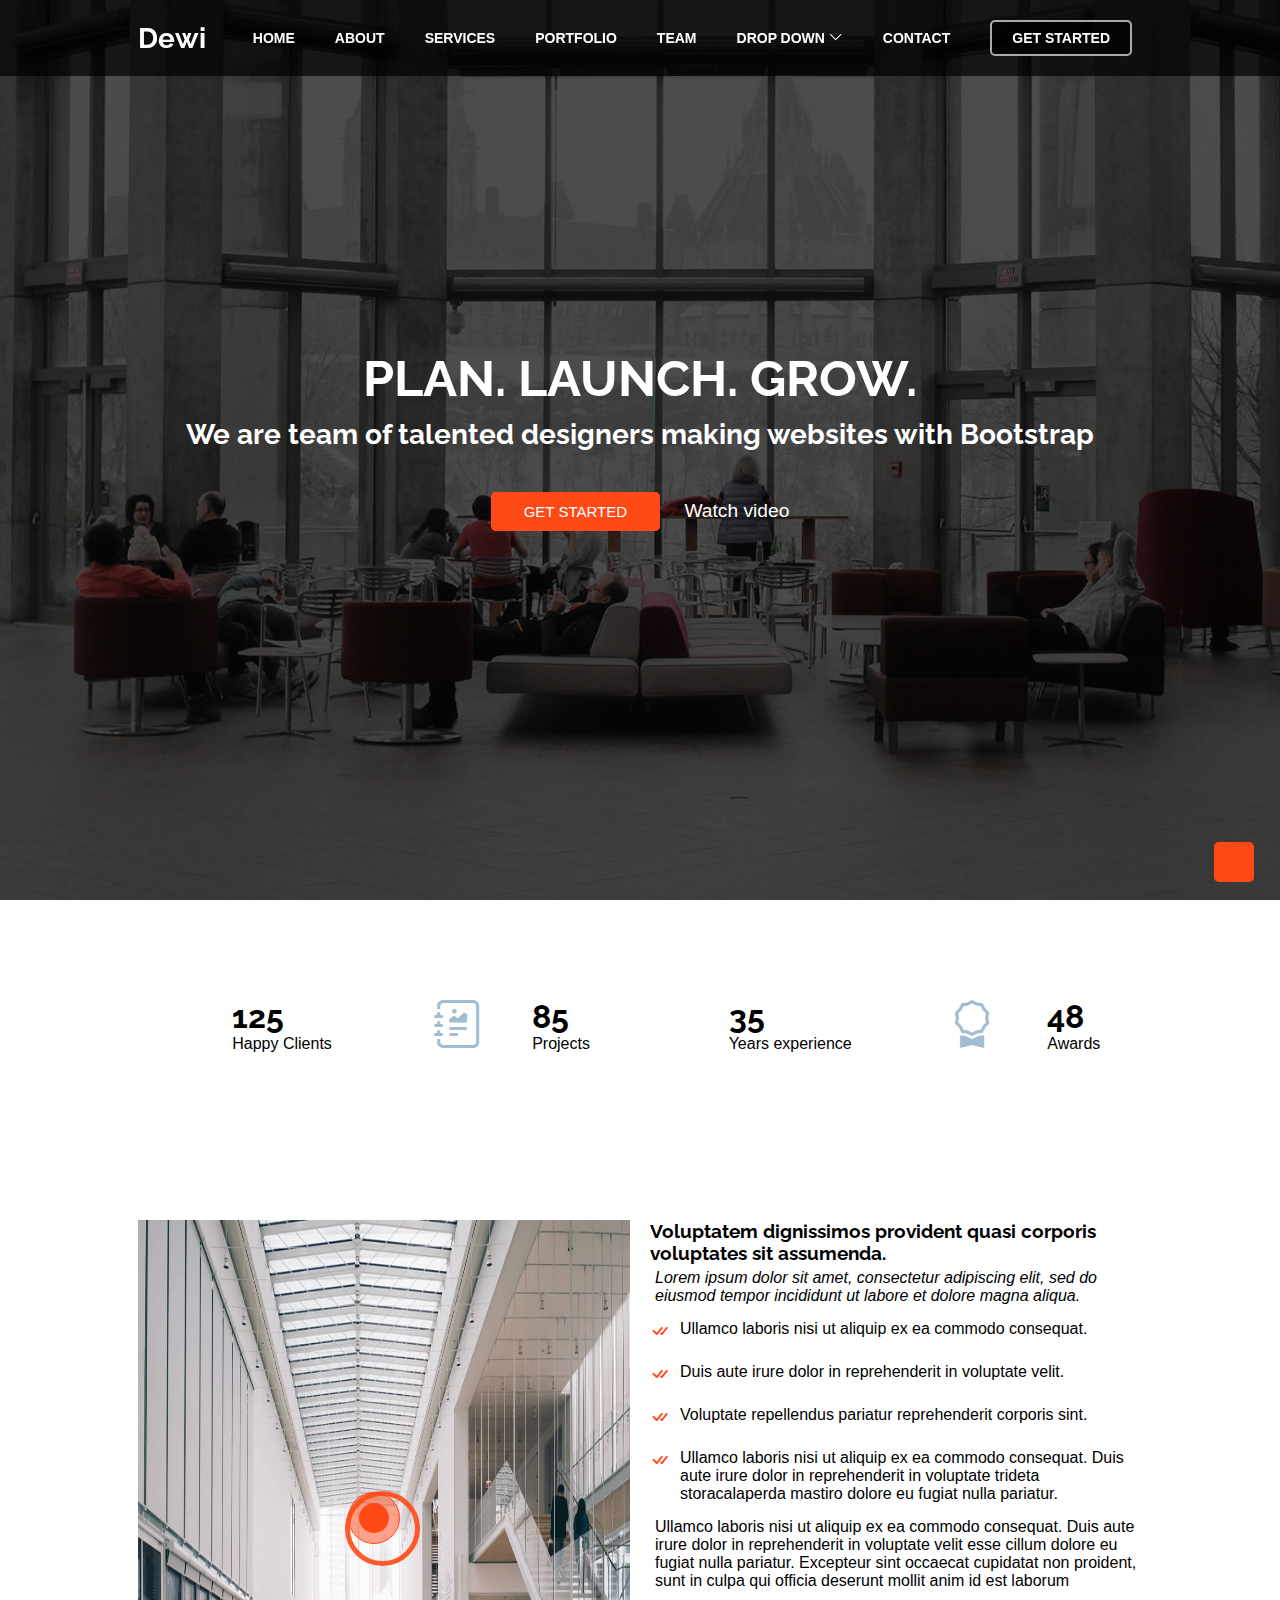
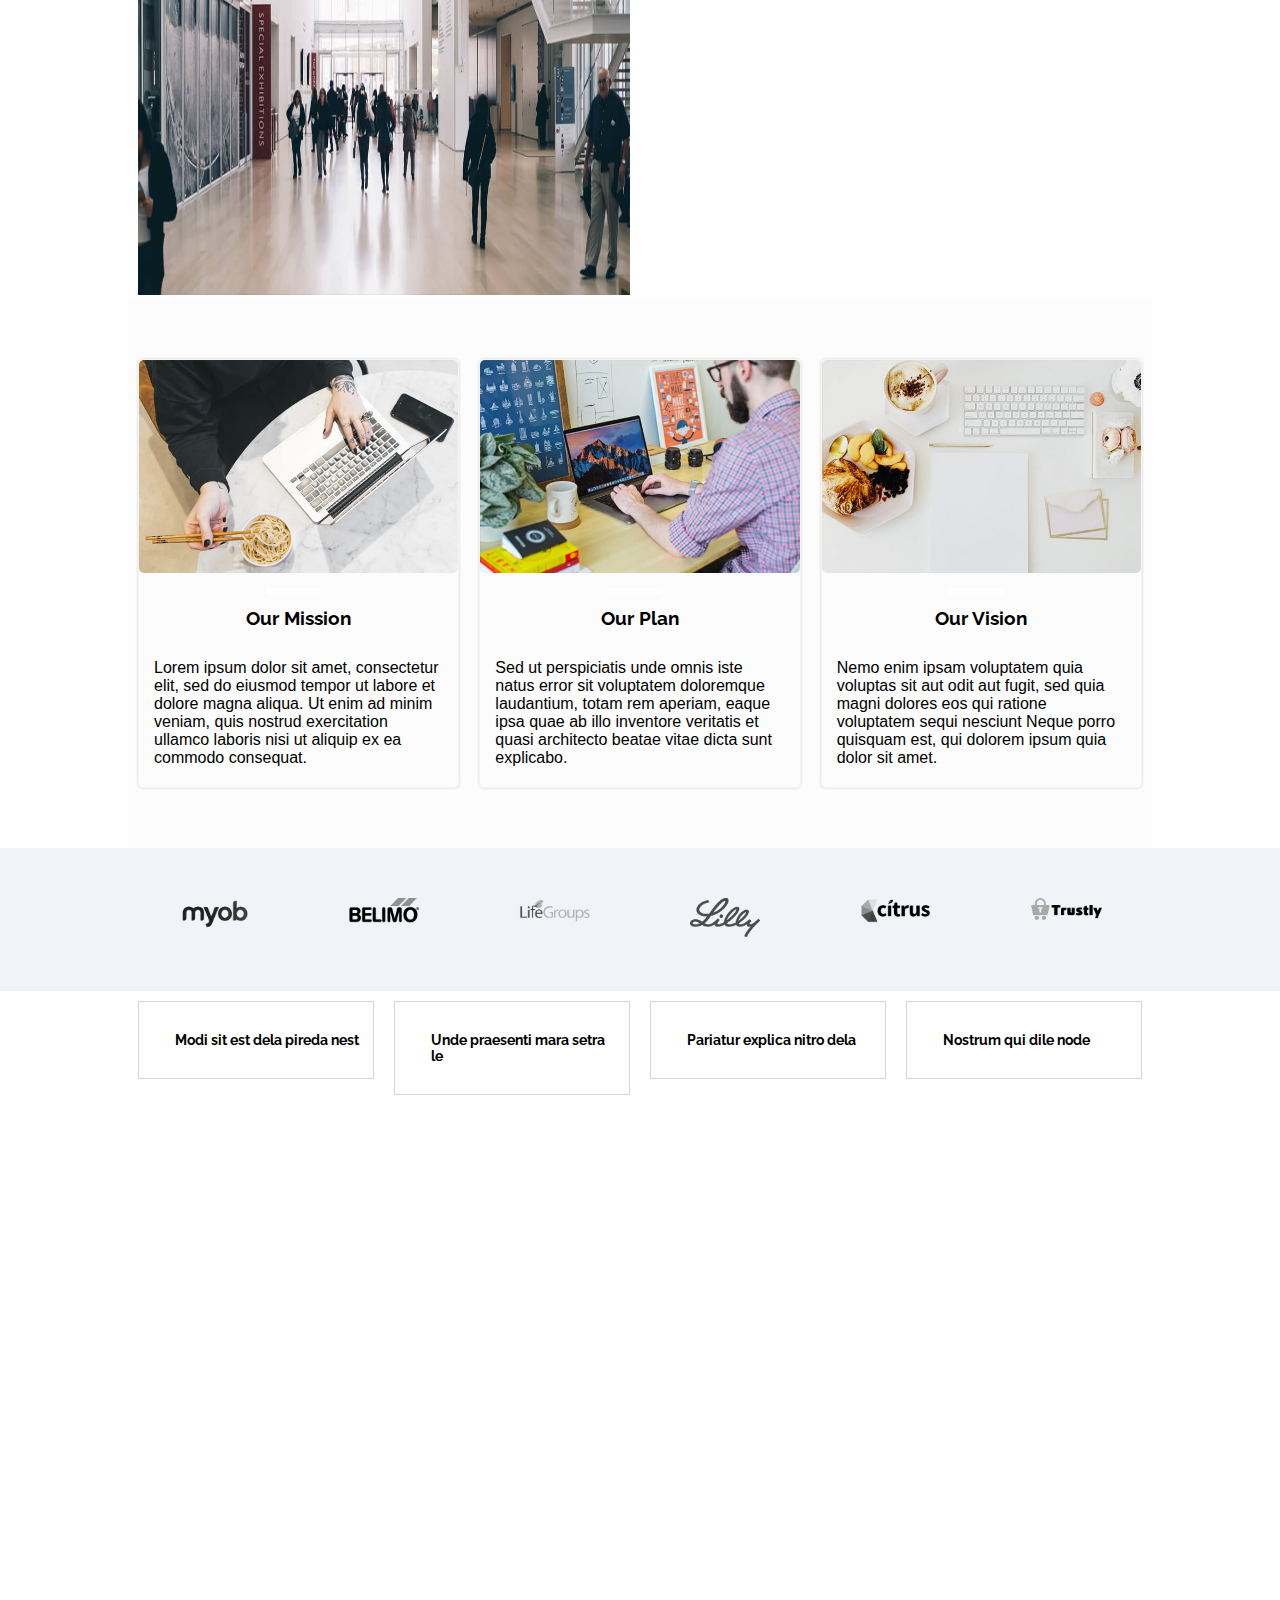
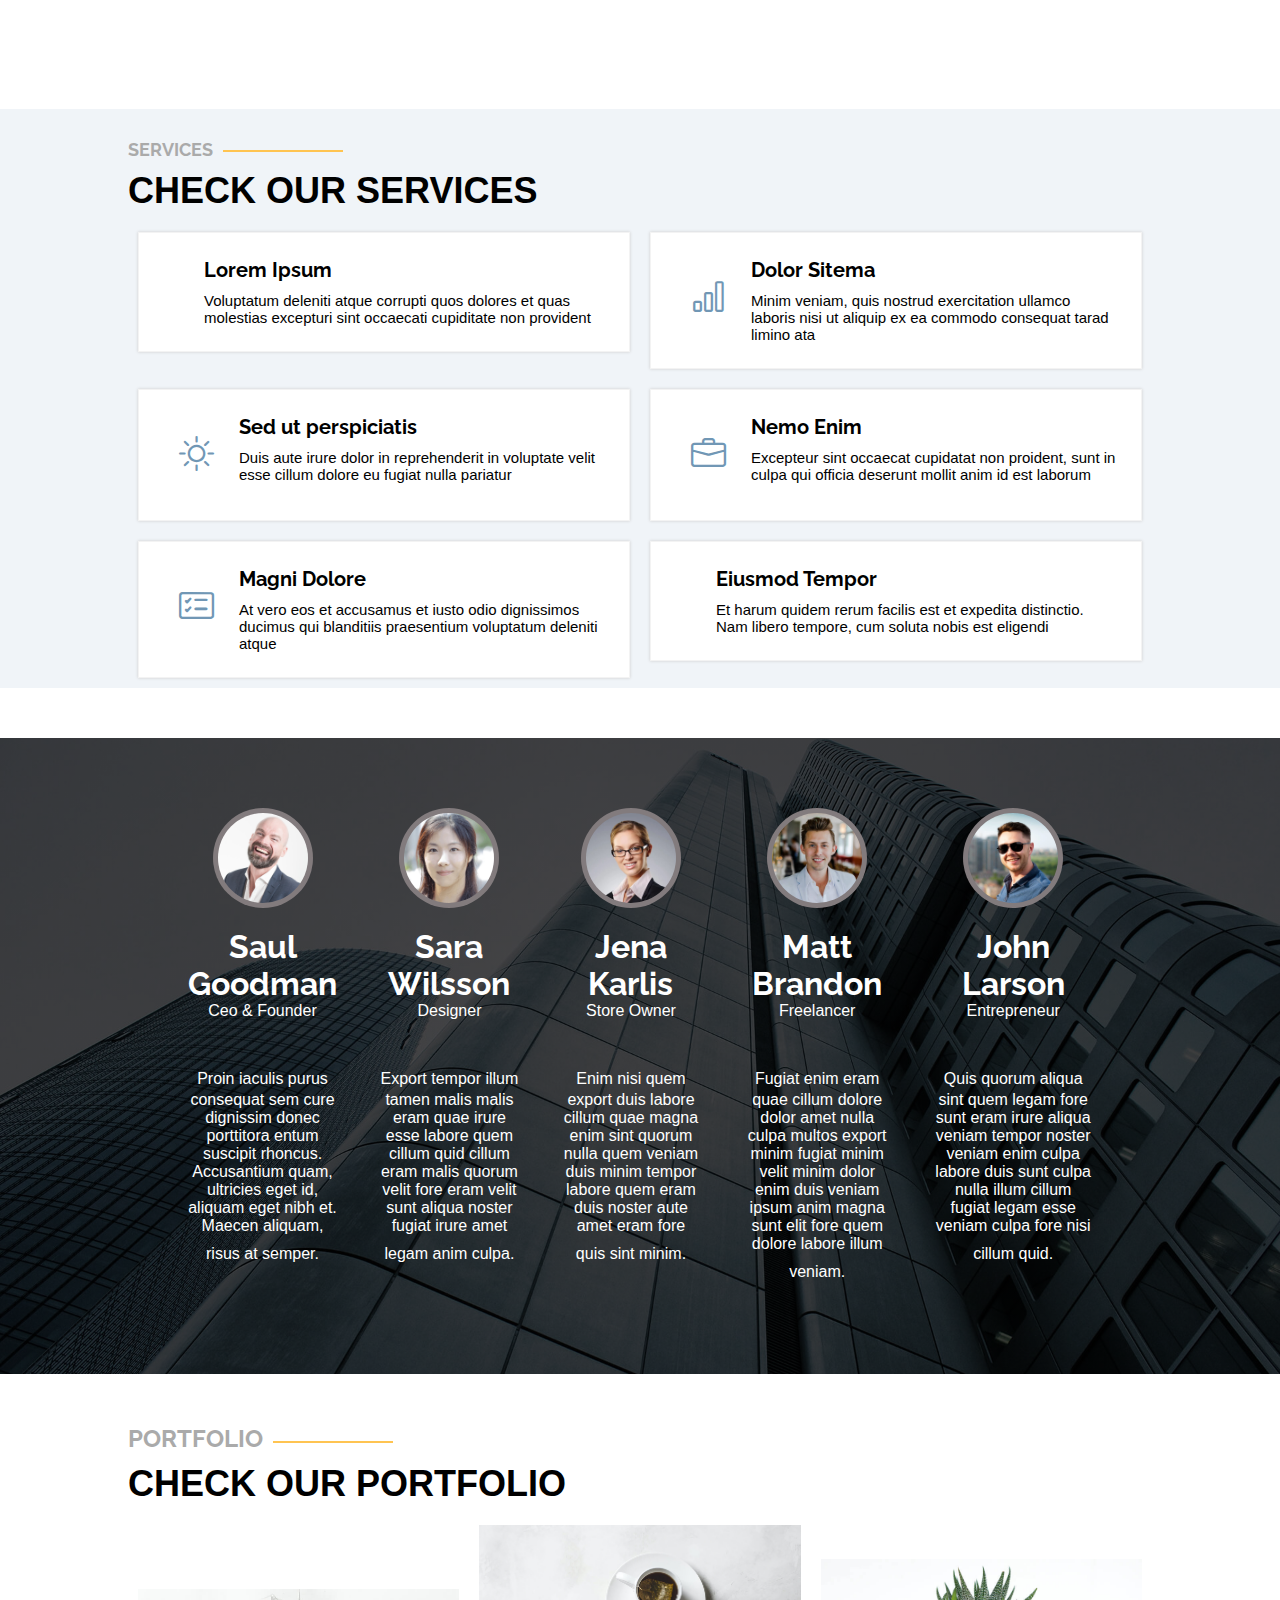
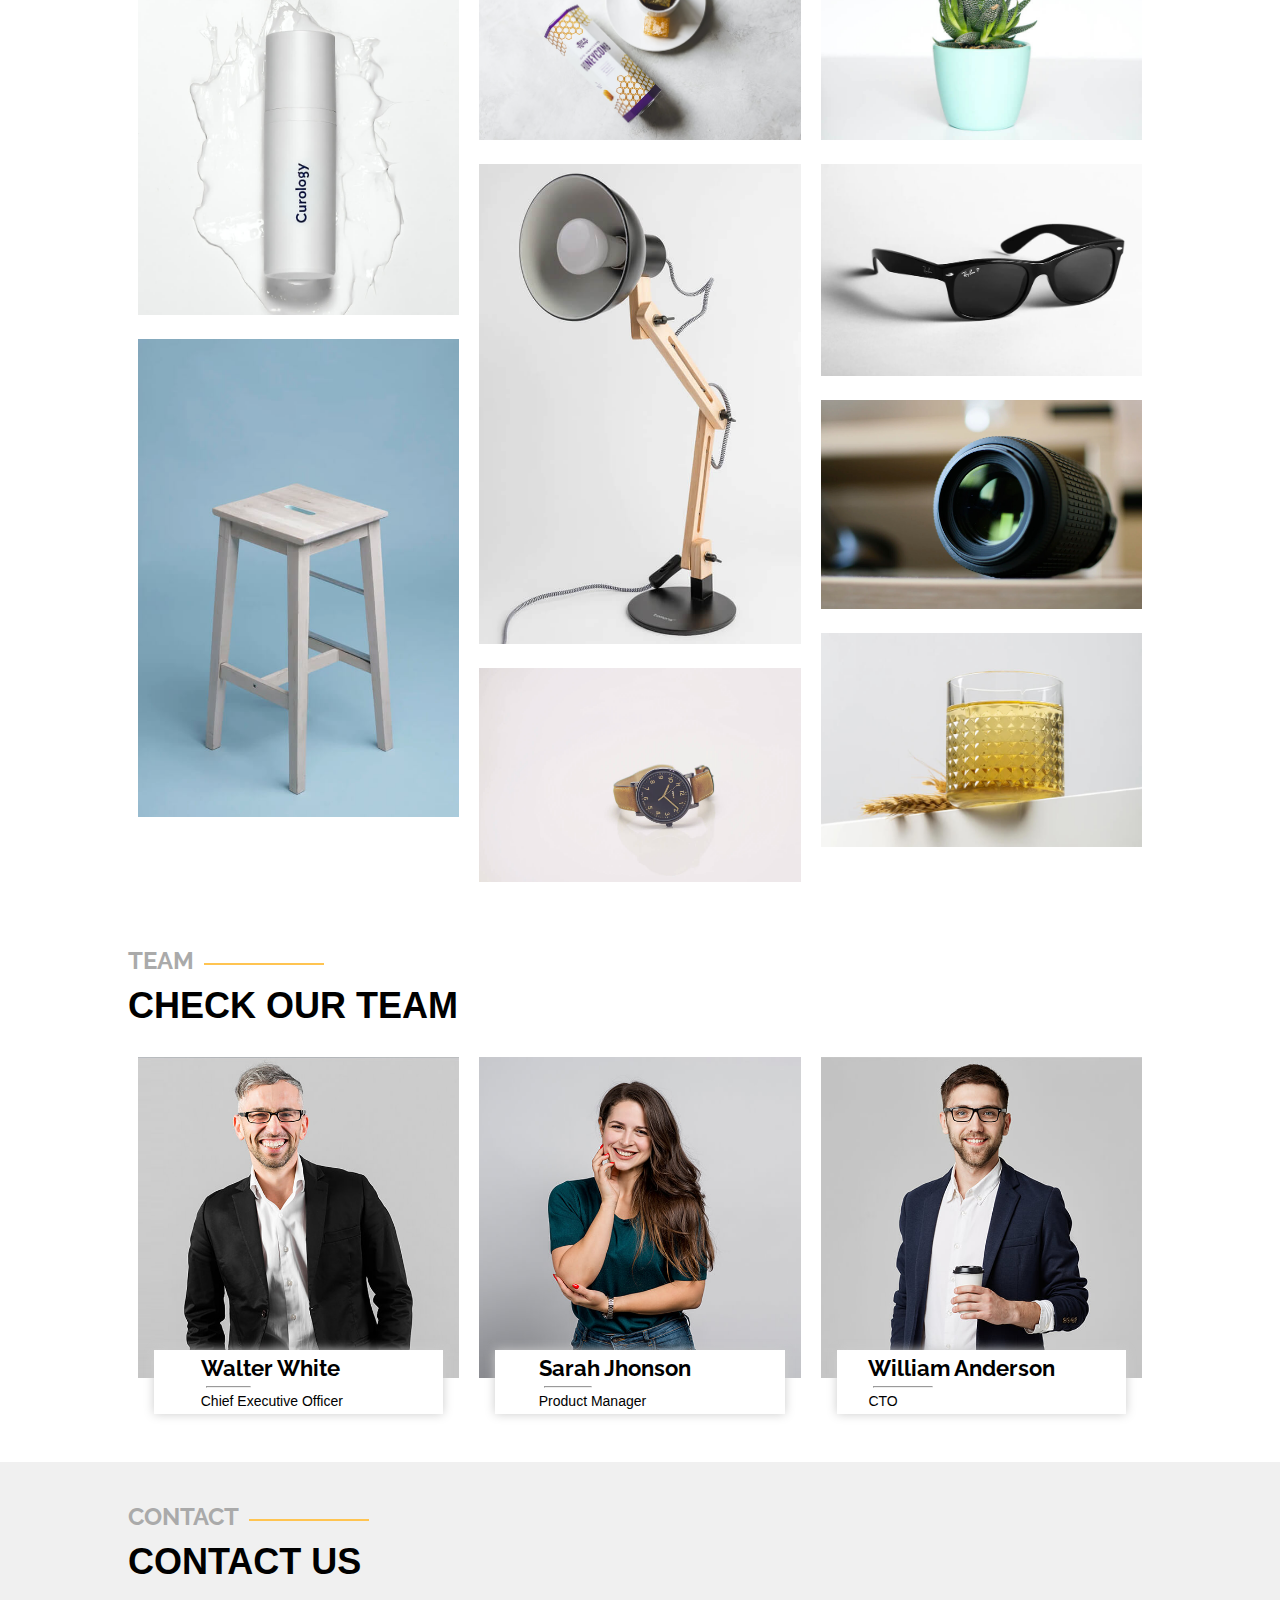
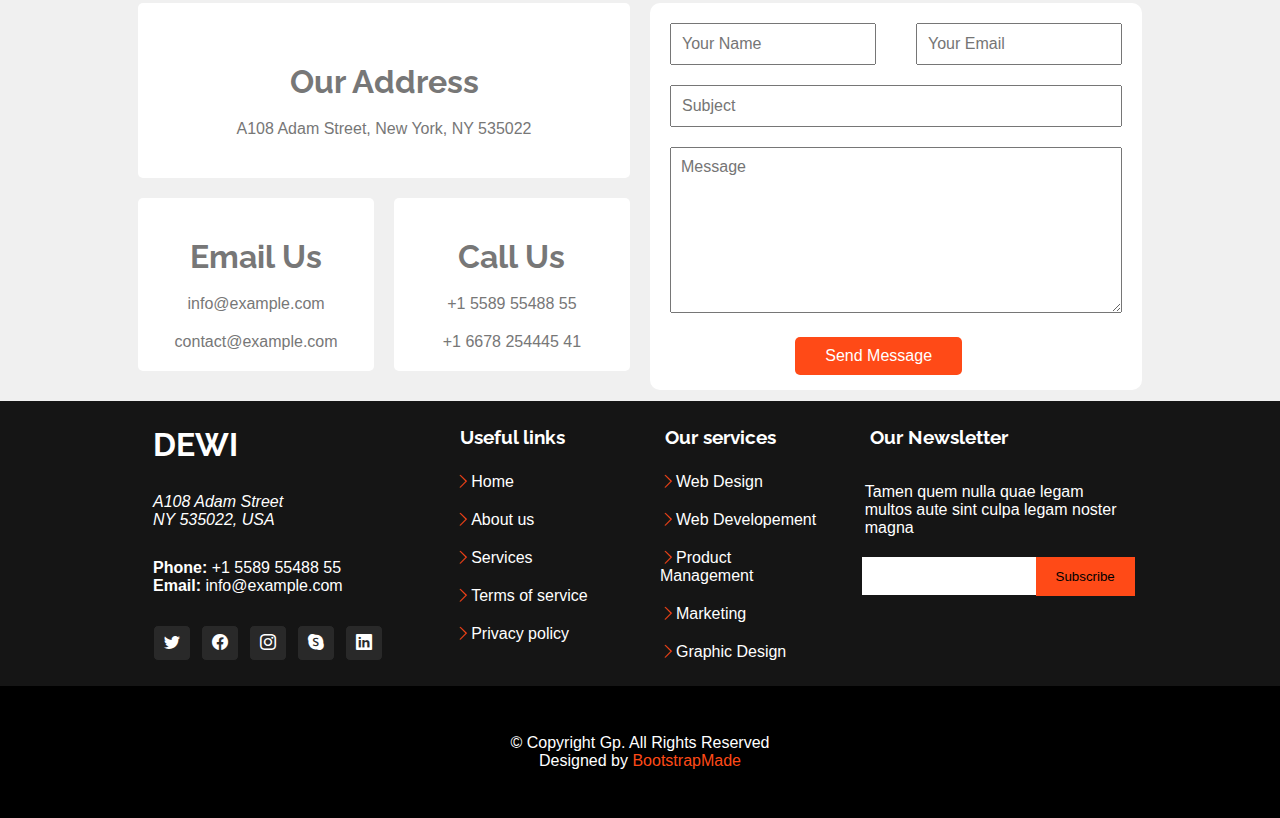
==== index.html @ 4d88fb81 "Add Dewi site" ====
<!DOCTYPE html>
<html>
<head>
	<meta charset=""UTF-8>
	<meta name="viewport" content="width=device-width, initial-scale=1.0">
	<title>Dewi</title>
	<link rel="stylesheet" href="https://cdnjs.cloudflare.com/ajax/libs/font-awesome/6.5.1/css/all.min.css" integrity="sha512-DTOQO9RWCH3ppGqcWaEA1BIZOC6xxalwEsw9c2QQeAIftl+Vegovlnee1c9QX4TctnWMn13TZye+giMm8e2LwA==" crossorigin="anonymous" referrerpolicy="no-referrer" />
	<link rel="stylesheet" href="https://cdn.jsdelivr.net/npm/bootstrap-icons@1.11.3/font/bootstrap-icons.min.css">
	<link href="https://fonts.googleapis.com/css2?family=Raleway:wght@700&display=swap" rel="stylesheet">
	<link rel="stylesheet" href="https://cdnjs.cloudflare.com/ajax/libs/OwlCarousel2/2.3.4/assets/owl.carousel.min.css" integrity="sha512-tS3S5qG0BlhnQROyJXvNjeEM4UpMXHrQfTGmbQ1gKmelCxlSEBUaxhRBj/EFTzpbP4RVSrpEikbmdJobCvhE3g==" crossorigin="anonymous" referrerpolicy="no-referrer" />
	<link rel="stylesheet" href="https://cdnjs.cloudflare.com/ajax/libs/OwlCarousel2/2.3.4/assets/owl.theme.default.min.css" integrity="sha512-sMXtMNL1zRzolHYKEujM2AqCLUR9F2C4/05cdbxjjLSRvMQIciEPCQZo++nk7go3BtSuK9kfa/s+a4f4i5pLkw==" crossorigin="anonymous" referrerpolicy="no-referrer" />
	<link rel="stylesheet" href="css/style.css">
	<link rel="stylesheet" href="css/mobile.css">
	<link rel="stylesheet" href="css/ipad.css">
	<link rel="stylesheet" href="css/laptop.css">
	<link rel="stylesheet" href="css/desktop.css">
</head>
<body>
<!--Back to top button-->
	<div class="back-to-top">
		<a href="#banner-sec"><i class="fa-solid fa-arrow-up"></i></a>
	</div>
<!-- Header section-->
	<header>
		<div class="container">
			<div class="head-row">
				<div class="head-col1">
					<div class="head-logo">
						<a href="#">Dewi</a>
					</div>
				</div>
				<div class="col2">
					<div class="nav-bar">
						<ul class="nav-bar-list">
							<li class="nav-links"><a class="nav-bar-links" href="#banner-sec">HOME</a></li>
							<li class="nav-links"><a class="nav-bar-links" href="#about-section">ABOUT</a></li>
							<li class="nav-links"><a class="nav-bar-links" href="#service-sec">SERVICES</a></li>
							<li class="nav-links"><a class="nav-bar-links" href="#portfolio">PORTFOLIO</a></li>
							<li class="nav-links"><a class="nav-bar-links" href="#team-sec">TEAM</a></li>
							<li class="nav-links dropdown"><a class="nav-bar-links" href="#">DROP DOWN <i class="bi bi-chevron-down"></i></a>
								<div class="dropdown-menu">
									<ul>
										<li><a href="#">Drop Down 1</a></li>
										<li class="deepdropdown"><a href="#">DeepDrop Down <i class="bi bi-chevron-right"></i></a>
											<div class="deepdropdown-menu">
												<ul>
													<li><a href="#">DeepDrop Down 1</a></li>
													<li><a href="#">DeepDrop Down 2</a></li>
													<li><a href="#">DeepDrop Down 3</a></li>
													<li><a href="#">DeepDrop Down 4</a></li>
													<li><a href="#">DeepDrop Down 5</a></li>
												</ul>
											</div>	
										</li>
										<li><a href="#">Drop Down 2</a></li>
										<li><a href="#">Drop Down 3</a></li>
										<li><a href="#">Drop Down 4</a></li>
									</ul>
								</div>
							</li>
							<li class="nav-links"><a class="nav-bar-links" href="#contact-sec">CONTACT</a></li>
							<li class="nav-links"><a class="nav-start-btn" href="#about-section" >GET STARTED</a></li>
						</ul>
					</div>
				</div>
				<div class="nav-bar-btn">
					<a href="#"><i class="bi bi-list mobile-nav-toggle" ></i></a>
				</div>
				<div class="mobile-navbar">
					<ul class="mobile-nav-bar-list">
						<li ><a class="mobile-nav-bar-links" href="#banner-sec">HOME</a></li>
						<li ><a class="mobile-nav-bar-links" href="#about-section">ABOUT</a></li>
						<li ><a class="mobile-nav-bar-links" href="#service-sec">SERVICES</a></li>
						<li ><a class="mobile-nav-bar-links" href="#portfolio">PORTFOLIO</a></li>
						<li ><a class="mobile-nav-bar-links" href="#team-sec">TEAM</a></li>
						<li class="mobile-dropdown"><a class="mobile-nav-bar-links" href="#">DROP DOWN <i class="bi bi-chevron-down"></i></a>
							<div class="mobile-dropdown-menu">
								<ul>
									<li><a href="#">Drop Down 1</a></li>
									<li class="mobile-deepdropdown"><a href="#">DeepDrop Down <i class="bi bi-chevron-down"></i></a>
										<div class="mobile-deepdropdown-menu">
											<ul>
												<li><a href="#">DeepDrop Down 1</a></li>
												<li><a href="#">DeepDrop Down 2</a></li>
												<li><a href="#">DeepDrop Down 3</a></li>
												<li><a href="#">DeepDrop Down 4</a></li>
												<li><a href="#">DeepDrop Down 5</a></li>
											</ul>
										</div>	
									</li>
									<li><a href="#">Drop Down 2</a></li>
									<li><a href="#">Drop Down 3</a></li>
									<li><a href="#">Drop Down 4</a></li>
								</ul>
							</div>
						</li>
						<li ><a class="mobile-nav-bar-links" href="#contact-sec">CONTACT</a></li>
						<li ><a class="mobile-nav-btn" href="#about-section">GET STARTED</a></li>
					</ul>
				</div>
			</div>
		</div>
	</header>
<!--Banner section-->
<section id="banner-sec">
	<div id="bg-img">
		<div class="gradient">
			<div class="banner-container">
				<div class="banner-cnt">
					<div class="banner-txt">
						<h1>PLAN. LAUNCH. GROW.</h1>
						<h2> We are team of talented designers making websites with Bootstrap</h2>
					</div>
					<div class="banner-btn">
					<a href="#about-section" id="btn-1">GET STARTED</a>
					<a href="#" id="btn-2"><i class="fa-regular fa-circle-play"></i><span>Watch video</span></a>
					</div>
				</div>
			</div>
		</div>	
	</div>	
</section>	

<!--About section-->
	<section id="about-section">
		<div class="container">
			<div class="abt-sec">
				<div class="abt-row1">
					<div class="awards">
						<div> <i class="fa-regular fa-face-smile"></i></div>
						 <div><h1>125</h1>
						 <p>Happy Clients</p></div>
					</div>
					<div class="awards">
						<div><i class="bi bi-journal-richtext"></i></div>
						<div><h1>85</h1>
						 <p>Projects</p></div>
					</div>
					<div class="awards">
						<div><i class="fa-regular fa-clock"></i></div>
						<div><h1>35</h1>
						 <p>Years experience</p></div>
					</div>
					<div class="awards">
						<div><i class="bi bi-award"></i></div>
						<div><h1>48</h1>
						 <p>Awards</p></div>
					</div>
				</div>
				<div class="abt-row2">
					<div class="abt-vid">
						<img src="images/about.jpg" alt="about">
						<div class="abt-vid-btn">
							<div class="abt-vid-anim">
								<a href="#"><i class="fa-solid fa-play"></i></a>
							</div>	
						</div>
					</div>
					<div class="abt-cnt">
						<h3>Voluptatem dignissimos provident quasi corporis voluptates sit assumenda.</h3>
						<p><i>Lorem ipsum dolor sit amet, consectetur adipiscing elit, sed do eiusmod tempor incididunt ut labore et dolore magna aliqua.</i></p>
						<ul>
							<li><i class="bi bi-check-all"></i>Ullamco laboris nisi ut aliquip ex ea commodo consequat.</li>
							<li><i class="bi bi-check-all"></i>Duis aute irure dolor in reprehenderit in voluptate velit.  </li>
							<li><i class="bi bi-check-all"></i>Voluptate repellendus pariatur reprehenderit corporis sint.  </li>
							<li><i class="bi bi-check-all"></i>Ullamco laboris nisi ut aliquip ex ea commodo consequat. Duis aute irure dolor in reprehenderit in voluptate trideta storacalaperda mastiro dolore eu fugiat nulla pariatur.  </li>
						</ul>
						<p>Ullamco laboris nisi ut aliquip ex ea commodo consequat. Duis aute irure dolor in reprehenderit in voluptate velit esse cillum dolore eu fugiat nulla pariatur. Excepteur sint occaecat cupidatat non proident, sunt in culpa qui officia deserunt mollit anim id est laborum</p>
					</div>
				</div>
			</div>
		</div>	
	</section>
<!--About-card-section-->	
	<section id="abt-card-section">	
		<div class="container">
				<div class="about-box">
					<div class="abt-box">
						<div class="abt-box1">
							<div class="abt-card">
								<div class="box1-row1">
									<img src="images/about-boxes-1.jpg" alt="">
									<div class="box1-row2">
										<i class="fa-solid fa-brush"></i>
									</div>
								</div>
								
								<div class="box1-row3">
									<h3>Our Mission </h3>
									<p> Lorem ipsum dolor sit amet, consectetur elit, sed do eiusmod tempor ut labore et dolore magna aliqua. Ut enim ad minim veniam, quis nostrud exercitation ullamco laboris nisi ut aliquip ex ea commodo consequat.</p>
								</div>
							</div>	
						</div>
						<div class="abt-box2">
							<div class="abt-card">
								<div class="box2-row1">
									<img src="images/about-boxes-2.jpg" alt="">
									<div class="box2-row2">
										<i class="fa-solid fa-calendar-check"></i>
									</div>
								</div>
								<div class="box2-row3">
									<h3>Our Plan </h3>
									<p>Sed ut perspiciatis unde omnis iste natus error sit voluptatem doloremque laudantium, totam rem aperiam, eaque ipsa quae ab illo inventore veritatis et quasi architecto beatae vitae dicta sunt explicabo. </p>
								</div>
							</div>	
						</div>
						<div class="abt-box3">
							<div class="abt-card">
								<div class="box3-row1">
									<img src="images/about-boxes-3.jpg" alt="">
									<div class="box3-row2">
										<i class="fa-solid fa-tape"></i>
									</div>
								</div>
								
								<div class="box3-row3">
									<h3>Our Vision</h3>
									<p>Nemo enim ipsam voluptatem quia voluptas sit aut odit aut fugit, sed quia magni dolores eos qui ratione voluptatem sequi nesciunt Neque porro quisquam est, qui dolorem ipsum quia dolor sit amet. </p>
								</div>
							</div>	
						</div>
					</div>
				</div>
			</div>	
		</div>	
	</section>
<!--about client section-->
	<section id="client-sec">
		<div class="container">
			<div class="client-row">
				<div class="client-col">
					<div class="client-card">
						<img src="images/client-1.png" alt="">
					</div>
					<div class="client-card">
						<img src="images/client-2.png" alt="">
					</div>
					<div class="client-card">
						<img src="images/client-3.png" alt="">
					</div>
					<div class="client-card">
						<img src="images/client-4.png" alt="">
					</div>
					<div class="client-card">
						<img src="images/client-5.png" alt="">
					</div>
					<div class="client-card">
						<img src="images/client-6.png" alt="">
					</div>
				</div>
			</div>
		</div>
	</section>
	<!--About small card section-->
	<section id="small-card-sec">
		<div class="container">
			<div class="small-card-row">
				<div class="small-card-col">
					<div class="small-card">
						<a href="html/tab1.html" target="myframe" selected>
							<div>
								<i class="fa-solid fa-tower-broadcast"></i>
							</div>
							<div>
								<h4>Modi sit est dela pireda nest</h4>
							</div>
						</a>
					</div>
					<div class="small-card">
						<a href="html/tab2.html" target="myframe">
							<div>
								<i class="fa-solid fa-hands-holding-circle"></i>
							</div>
							<div>
								<h4>Unde praesenti mara setra le</h4>
							</div>
						</a>
					</div>
					<div class="small-card">
						<a href="html/tab3.html" target="myframe">
							<div>
								<i class="fa-regular fa-sun"></i>
							</div>
							<div>
								<h4>Pariatur explica nitro dela</h4>
							</div>
						</a>
					</div>
					<div class="small-card">
						<a href="html/tab4.html" target="myframe">
							<div>
								<i class="fa-solid fa-store"></i>
							</div>
							<div>
								<h4>Nostrum qui dile node</h4>
							</div>
						</a>
					</div>
				</div>
			</div>
			<div class="small-iframe">
				<iframe src="" width="100%" name="myframe" height="550" >
				</iframe>
			</div>
		</div>
	</section>
	<!--Services section-->
	<section id="service-sec">
		<div class="container">
			<div class="service-head">
				<h4>SERVICES</h4>
				<p>CHECK OUR SERVICES</p>
			</div>
			<div class="service-row">
				<div class="service-col">
					<div class="service-card">
						<div class="service-icon">
							<i class="fa-solid fa-laptop"></i>
						</div>
						<div class="service-cnt">
							<h3>Lorem Ipsum</h3>
							<p>Voluptatum deleniti atque corrupti quos dolores et quas molestias excepturi sint occaecati cupiditate non provident</p>
						</div>
					</div>
				</div>
				<div class="service-col">
					<div class="service-card">
						<div class="service-icon">
							<i class="bi bi-bar-chart"></i>
						</div>
						<div class="service-cnt">
							<h3>Dolor Sitema</h3>
							<p>Minim veniam, quis nostrud exercitation ullamco laboris nisi ut aliquip ex ea commodo consequat tarad limino ata</p>
						</div>
					</div>
				</div>	
			</div>	
			<div class="service-row">
				<div class="service-col">
					<div class="service-card">
						<div class="service-icon">
							<i class="bi bi-brightness-high"></i>
						</div>
						<div class="service-cnt">
							<h3>Sed ut perspiciatis</h3>
							<p>Duis aute irure dolor in reprehenderit in voluptate velit esse cillum dolore eu fugiat nulla pariatur</p>
						</div>
					</div>
				</div>
				<div class="service-col">
					<div class="service-card">
						<div class="service-icon">
							<i class="bi bi-briefcase"></i>
						</div>
						<div class="service-cnt">
							<h3>Nemo Enim</h3>
							<p>Excepteur sint occaecat cupidatat non proident, sunt in culpa qui officia deserunt mollit anim id est laborum</p>
						</div>
					</div>
				</div>	
			</div>
			<div class="service-row">
				<div class="service-col">
					<div class="service-card">
						<div class="service-icon">
							<i class="bi bi-card-checklist"></i>
						</div>
						<div class="service-cnt">
							<h3>Magni Dolore</h3>
							<p>At vero eos et accusamus et iusto odio dignissimos ducimus qui blanditiis praesentium voluptatum deleniti atque</p>
						</div>
					</div>
				</div>
				<div class="service-col">
					<div class="service-card">
						<div class="service-icon">
							<i class="fa-regular fa-clock"></i>
						</div>
						<div class="service-cnt">
							<h3>Eiusmod Tempor</h3>
							<p>Et harum quidem rerum facilis est et expedita distinctio. Nam libero tempore, cum soluta nobis est eligendi</p>
						</div>
					</div>
				</div>	
			</div>
			</div>
		</div>
	</section>
	<!-- carousel section -->
	<section id="carousel-sec">
		<div class="container">
			<div class="slider-row owl-carousel owl-theme">
				<div class="slider-col">
					<div class="slider-card">
						<div class="slider-img">
							<img src="images/testimonials-1.jpg" alt="slide-1">
						</div>
						<div class="slider-details">
							<h1>Saul Goodman</h1>
							<p>Ceo & Founder</p>
						</div>
						<div class="slider-cnt">
							<p><i class="fa-solid fa-quote-left"></i> Proin iaculis purus consequat sem cure dignissim donec porttitora entum suscipit rhoncus. Accusantium quam, ultricies eget id, aliquam eget nibh et. Maecen aliquam, risus at semper. <i class="fa-solid fa-quote-right"></i></p>
						</div>
					</div>
				</div>
				<div class="slider-col">
					<div class="slider-card">
						<div class="slider-img">
							<img src="images/testimonials-2.jpg" alt="slide-2">
						</div>
						<div class="slider-details">
							<h1>Sara Wilsson</h1>
							<p>Designer</p>
						</div>
						<div class="slider-cnt">
							<p><i class="fa-solid fa-quote-left"></i> Export tempor illum tamen malis malis eram quae irure esse labore quem cillum quid cillum eram malis quorum velit fore eram velit sunt aliqua noster fugiat irure amet legam anim culpa. <i class="fa-solid fa-quote-right"></i> </p>
						</div>
					</div>
				</div>
				<div class="slider-col">
					<div class="slider-card">
						<div class="slider-img">
							<img src="images/testimonials-3.jpg" alt="slide-3">
						</div>
						<div class="slider-details">
							<h1>Jena Karlis</h1>
							<p>Store Owner</p>
						</div>
						<div class="slider-cnt">
							<p><i class="fa-solid fa-quote-left"></i> Enim nisi quem export duis labore cillum quae magna enim sint quorum nulla quem veniam duis minim tempor labore quem eram duis noster aute amet eram fore quis sint minim. <i class="fa-solid fa-quote-right"></i> </p>
						</div>
					</div>
				</div>
				<div class="slider-col">
					<div class="slider-card">
						<div class="slider-img">
							<img src="images/testimonials-4.jpg" alt="slide-4">
						</div>
						<div class="slider-details">
							<h1>Matt Brandon</h1>
							<p>Freelancer</p>
						</div>
						<div class="slider-cnt">
							<p><i class="fa-solid fa-quote-left"></i> Fugiat enim eram quae cillum dolore dolor amet nulla culpa multos export minim fugiat minim velit minim dolor enim duis veniam ipsum anim magna sunt elit fore quem dolore labore illum veniam. <i class="fa-solid fa-quote-right"></i></p>
						</div>
					</div>
				</div>
				<div class="slider-col">
					<div class="slider-card">
						<div class="slider-img">
							<img src="images/testimonials-5.jpg" alt="slide-5">
						</div>
						<div class="slider-details">
							<h1>John Larson</h1>
							<p>Entrepreneur</p>
						</div>
						<div class="slider-cnt">
							<p><i class="fa-solid fa-quote-left"></i> Quis quorum aliqua sint quem legam fore sunt eram irure aliqua veniam tempor noster veniam enim culpa labore duis sunt culpa nulla illum cillum fugiat legam esse veniam culpa fore nisi cillum quid. <i class="fa-solid fa-quote-right"></i> </p>
						</div>
					</div>
				</div>
			</div>
		</div>
	</section>
	
	
	
	<!--Portfolio section-->
	<section id="portfolio">
		<div class="container">
			<div class="portfolio-head">
				<h4>PORTFOLIO</h4>
				<p>CHECK OUR PORTFOLIO</P>
			</div>
			<div class="port-row">
				<div class="port-col">
					<div class="port-card">
						<div class="port-img">
							<img src="images/portfolio-1.jpg" alt="port-1">
							<div class="port-cnt">
								<h3>App 1</h3>
								<p>APP</p>								
								<a href="#"> <i class="bi bi-plus"></i></a>
								<a href="#"><i class="bi bi-link-45deg"></i> </a>								
							</div>
						</div>						
					</div>
					<div class="port-card">	
						<div class="port-img">
							<img src="images/portfolio-6.jpg" alt="port-6">
							<div class="port-cnt">
								<h3>App 3</h3>
								<p>APP</p>
								<a href="#"> <i class="bi bi-plus"></i></a>
								<a href="#"><i class="bi bi-link-45deg"></i> </a>
							</div>
						</div>						
					</div>
				</div>
				<div class="port-col">
					<div class="port-card">
						<div class="port-img">
							<img src="images/portfolio-2.jpg" alt="port-2">
							<div class="port-cnt">
								<h3>Web 3</h3>
								<p>WEB</p>
								<a href="#"> <i class="bi bi-plus"></i></a>
								<a href="#"><i class="bi bi-link-45deg"></i> </a>
							</div>
						</div>						
					</div>
					<div class="port-card">	
						<div class="port-img">
							<img src="images/portfolio-5.jpg" alt="port-5">
							<div class="port-cnt">
								<h3>Web 2</h3>
								<p>WEB</p>
								<a href="#"> <i class="bi bi-plus"></i></a>
								<a href="#"><i class="bi bi-link-45deg"></i> </a>
							</div>
						</div>						
					</div>
					<div class="port-card">	
						<div class="port-img">
							<img src="images/portfolio-9.jpg" alt="port-9">
							<div class="port-cnt">
								<h3>Web 3</h3>
								<p>WEB</p>
								<a href="#"> <i class="bi bi-plus"></i></a>
								<a href="#"><i class="bi bi-link-45deg"></i> </a>
							</div>
						</div>						
					</div>
				</div>
				<div class="port-col">
					<div class="port-card">
						<div class="port-img">
							<img src="images/portfolio-3.jpg" alt="port-3">
							<div class="port-cnt">
								<h3>App 2</h3>
								<p>APP</p>
								<a href="#"> <i class="bi bi-plus"></i></a>
								<a href="#"><i class="bi bi-link-45deg"></i> </a>
							</div>
						</div>						
					</div>
					<div class="port-card">	
						<div class="port-img">
							<img src="images/portfolio-4.jpg" alt="port-4">
							<div class="port-cnt">
								<h3>Card 2</h3>
								<p>CARD</p>
								<a href="#"> <i class="bi bi-plus"></i></a>
								<a href="#"><i class="bi bi-link-45deg"></i> </a>
							</div>
						</div>						
					</div>
					<div class="port-card">	
						<div class="port-img">
							<img src="images/portfolio-7.jpg" alt="port-7">
							<div class="port-cnt">
								<h3>Card 1</h3>
								<p>CARD</p>
								<a href="#"> <i class="bi bi-plus"></i></a>
								<a href="#"><i class="bi bi-link-45deg"></i> </a>
							</div>
						</div>						
					</div>
					<div class="port-card">	
						<div class="port-img">
							<img src="images/portfolio-8.jpg" alt="port-8">
							<div class="port-cnt">
								<h3>Card 3</h3>
								<p>CARD</p>
								<a href="#"> <i class="bi bi-plus"></i></a>
								<a href="#"><i class="bi bi-link-45deg"></i> </a>
							</div>
						</div>
					</div>
				</div>
			</div>
		</div>
	</section>
	
	<!--Team section-->
	<section id="team-sec">
		<div class="container">
			<div class="team-head">
				<h4>TEAM</h4>
				<p>CHECK OUR TEAM</p>
			</div>
			<div class="team-card-sec">
				<div class="team-row">
					<div class="team-col">
						<div class="team-card">
							<div class="team-img">
								<img src="images/team-1.jpg" alt="">
							</div>
							<div class="cnt-position">
								<div class="team-cnt">
									<div>
										<h3>Walter White</h3>
										<hr>
										<p>Chief Executive Officer</p>
									</div>
									<div class="team-social-icons">
										<a href=""><i class="fa-brands fa-twitter"></i></a>
										<a href=""><i class="fa-brands fa-facebook"></i></a>
										<a href=""><i class="fa-brands fa-instagram"></i></a>
										<a href=""><i class="fa-brands fa-linkedin"></i></a>
									</div>
								</div>
							</div>	
						</div>
					</div>
					<div class="team-col">
						<div class="team-card">
							<div class="team-img">
								<img src="images/team-2.jpg" alt="">
							</div>
							<div class="cnt-position">
								<div class="team-cnt">
									<div>
										<h3>Sarah Jhonson</h3>
										<hr>
										<p>Product Manager</p>
									</div>
									<div class="team-social-icons">
										<a href=""><i class="fa-brands fa-twitter"></i></a>
										<a href=""><i class="fa-brands fa-facebook"></i></a>
										<a href=""><i class="fa-brands fa-instagram"></i></a>
										<a href=""><i class="fa-brands fa-linkedin"></i></a>
									</div>
								</div>
							</div>	
						</div>
					</div>
					<div class="team-col">
						<div class="team-card">
							<div class="team-img">
								<img src="images/team-3.jpg" alt="">
							</div>
							<div class="cnt-position">
								<div class="team-cnt">
									<div>
										<h3>William Anderson</h3>
										<hr>
										<p>CTO</p>
									</div>
									<div class="team-social-icons">
										<a href=""><i class="fa-brands fa-twitter"></i></a>
										<a href=""><i class="fa-brands fa-facebook"></i></a>
										<a href=""><i class="fa-brands fa-instagram"></i></a>
										<a href=""><i class="fa-brands fa-linkedin"></i></a>
									</div>
								</div>
							</div>	
						</div>
					</div>
				</div>
			</div>
		</div>
	</section>	
	<!--contact section-->
	<section id="contact-sec">
		<div class="container">
			<div class="contact-head">
				<h4>CONTACT</h4>
				<p>CONTACT US</p>
			</div>
			<div class="contact-row">
				<div class="contact-col1">
					<div class="contact-add">
						<i class="fa-solid fa-location-dot"></i>
						<h1>Our Address</h1>
						<p>A108 Adam Street, New York, NY 535022</p>
					</div>
					<div class="contact-email">
						<i class="fa-regular fa-envelope"></i>
						<h1>Email Us</h1>
						<p>info@example.com</p>
						<p>contact@example.com</p>
					</div>
					<div class="contact-num">
						<i class="fa-solid fa-phone-volume"></i>
						<h1>Call Us </h1>
						<p>+1 5589 55488 55</p>
						<p>+1 6678 254445 41</p>
					</div>
				</div>
				<div class="contact-col2">
					<form class="contact-form">
					<div class="fname">
						<input type="text" value="" placeholder="Your Name">
					</div>
					<div class="mail">	
						<input type="email" value="" placeholder="Your Email">
					</div>
					<div class="subject">
						<input type="text" value="" placeholder="Subject">
					</div>
					<div class="message">
					<textarea placeholder="Message" rows="8" cols="50"></textarea>
					</div>
					<div class="msg-btn">
					<button>Send Message</button>
					</div>
					</form>
				</div>
			</div>
		</div>
	</section>
<!--Footer section-->	
	<footer>
		<div class="container">
			<div class="footer-row">
				<div class="footer-col1">
					<div class="footer-cnt1">
						<div class="foot-logo">
							<h1>DEWI</h1>
						</div>
						<div class="foot-add">
							<address>A108 Adam Street</address>
							<address>NY 535022, USA</address>
						</div>
						<div class="foot-contact">
							<p><b>Phone:</b> +1 5589 55488 55</p>
							<p><b>Email:</b> info@example.com</p>
						</div>
						<div class="foot-social-icons">
							<div class="foot-icons">
								<i class="bi bi-twitter"></i>
							</div>
							<div class="foot-icons">
								<i class="bi bi-facebook"></i>
							</div>
							<div class="foot-icons">
								<i class="bi bi-instagram"></i>
							</div>
							<div class="foot-icons">
								<i class="bi bi-skype"></i>
							</div>
							<div class="foot-icons">
								<i class="bi bi-linkedin"></i>
							</div>
						</div>
					</div>
				</div>
				<div class="footer-col2">
					<div class="footer-cnt2">
						<div>
							<h3>Useful links</h3>
							<ul>
								<li><i class="bi bi-chevron-right"></i><a href="#">Home</a></li>
								<li><i class="bi bi-chevron-right"></i><a href="#">About us</a></li>
								<li><i class="bi bi-chevron-right"></i><a href="#">Services</a></li>
								<li><i class="bi bi-chevron-right"></i><a href="#">Terms of service</a></li>
								<li><i class="bi bi-chevron-right"></i><a href="#">Privacy policy</a></li>
							</ul>
						</div>	
					</div>
				</div>
				<div class="footer-col3">
					<div class="footer-cnt3">
						<div>
						<h3>Our services</h3>
							<ul>
								<li><i class="bi bi-chevron-right"></i><a href="#">Web Design</a></li>
								<li><i class="bi bi-chevron-right"></i><a href="#">Web Developement</a></li>
								<li><i class="bi bi-chevron-right"></i><a href="#">Product Management</a></li>
								<li><i class="bi bi-chevron-right"></i><a href="#">Marketing</a></li>
								<li><i class="bi bi-chevron-right"></i><a href="#">Graphic Design</a></li>
							</ul>
						</div>
					</div>
				</div>
				<div class="footer-col4">
					<div class="footer-cnt4">
						<div class="foot-news">
							<h3>Our Newsletter</h3>
							<p>Tamen quem nulla quae legam multos aute sint culpa legam noster magna</p>
						</div>
						<div class="foot-input">
							<input type="email" value="">
							<input type="button" id="btn" value="Subscribe">
						</div>
					</div>
				</div>
			</div>
			
		</div>
	</footer>
	<section id="end-footer">
		<div class="container">
			<div class="footer-end">
				<p>&copy Copyright Gp. All Rights Reserved</p>
				<p>	Designed by <a href="#"> BootstrapMade</a></p>
			</div>
		</div>	
	</section>
	
	<!--jquery-->
	<script src="https://cdnjs.cloudflare.com/ajax/libs/jquery/3.7.1/jquery.min.js" integrity="sha512-v2CJ7UaYy4JwqLDIrZUI/4hqeoQieOmAZNXBeQyjo21dadnwR+8ZaIJVT8EE2iyI61OV8e6M8PP2/4hpQINQ/g==" crossorigin="anonymous" referrerpolicy="no-referrer"></script>
	
	<!--js script-->
	<script src="https://cdnjs.cloudflare.com/ajax/libs/OwlCarousel2/2.3.4/owl.carousel.min.js" integrity="sha512-bPs7Ae6pVvhOSiIcyUClR7/q2OAsRiovw4vAkX+zJbw3ShAeeqezq50RIIcIURq7Oa20rW2n2q+fyXBNcU9lrw==" crossorigin="anonymous" referrerpolicy="no-referrer"></script>
	
	<!--script-->
	<script>
		var owl = $('.owl-carousel');
		owl.owlCarousel({
		items:1,
		loop:true,
		margin:10,
		autoplay:true,
		autoplayTimeout:5000,
		autoplayHoverPause:true
		});
	</script>
</body>
</html>
---- css/style.css ----
*{
	margin:0;
	padding:0;
	box-sizing:border-box;
	font-family:"Open Sans", sans-serif;
}
h1,h2,h3,h4,h5,h6{
	font-family: "Raleway", sans-serif;
}
body{
	position:relative;
}
.back-to-top{
	background-color:#ff4a17;
	border-radius:5px;
	height:40px;
	width:40px;
	z-index:999;
	position:fixed;
	bottom:2%;
	right:2%;
}
.back-to-top a{
	text-decoration:none;
	color:#fff;
	font-size:15px;
	display:inline-block;
	padding:10px 13px; 
}

/* Header-section*/
header{
	width:100%;
	background-color:rgba(0,0,0,0.7);
	position:fixed;
	z-index:9999;
}
.head-row{
	display:flex;
	justify-content:space-between;
	align-items:center;
}
.head-col1, .head-col3{
	width:10%;
}
.head-col2{
	width:80%;
}
.head-logo a{
	font-size:28px;
	font-weight:700;
	font-family: "Raleway", sans-serif;
}
.nav-bar-list{
	width:100%;
	display:flex;
	align-items:center;
}
/* .nav-links{ */
	/* padding:20px; */
/* } */
.nav-bar-links::after{
	content:"";
	height:2px;
	width:100%;
	display:block;
	background-color:#ff4a17;
	transform:scale(0);
	transition:all 0.7s ease;
	transform-origin:left;
}
.nav-bar li:hover .nav-bar-links::after{
	transform:scale(1);
}
.dropdown-menu li{
	padding:10px;
}
.nav-start-btn{
	padding:8px 20px;
	background-color:rgba(0,0,0,0.7);
	border:2px solid #aaa;
	border-radius:5px;
}
.nav-start-btn:hover{
	padding:8px 20px;
	background-color:#ff4a17;
	border:2px solid #ff4a17;
	border-radius:5px;
}
.head-logo a,.nav-bar a,.nav-bar-btn a{
	text-decoration:none;
	color:#fff;
	display:inline-block;
} 
.nav-bar a,.nav-bar-btn a{
	font-size:14px;
	font-weight:600;
}
.nav-bar ul{
	list-style-type:none;
}
.nav-bar-btn a{
	font-size:28px;
} 
.dropdown{
	position:relative;
}
.dropdown:hover .dropdown-menu{
	visibility:visible;
}
.dropdown-menu a:hover{
	color:#ff4a17;
}
.dropdown-menu{
	width:180px;
	background-color:#fff;
	border-radius:5px;
	position:absolute;
	top:80%;
	visibility:hidden;
}
.dropdown-menu a{
	color:#000;
}
.deepdropdown:hover .deepdropdown-menu{
	visibility:visible;
}
.deepdropdown{
	position:relative;
}
.deepdropdown-menu{
	width:180px;
	background-color:#fff;
	border-radius:5px;
	position:absolute;
	top:0;
	right:101%;
	visibility:hidden;
}

/* Banner section */
#banner-sec{
	height:50vh;
	width:100%;
	background-position:center center;
	background-size:cover;
	background-attachment:fixed;
}

.banner-cnt{
	height:100%;
	display:flex;
	flex-direction:column;
	justify-content:center;
	align-items:center;	
	/* animation:slideup 2s ease; */
}
@keyframes slideup{
	from{
		transform:translateY(100px);
		opacity:0;
	}
	to{
		transform:translateY(0);
		opacity:1;
	}
}
.banner-txt h1{
	font-size:50px;
}
.banner-txt h1, .banner-txt h2{
	text-align:center;
	color:#ffff;
	padding:5px;
}
.banner-btn{
	padding:2rem 0;
}
.banner-btn a{
	text-decoration:none;
	color:#ffff;
	border-radius:5px;
	padding:20px;
	text-align:center;
	font-size:14px;
}
#btn-1:hover{
	background-color:rgba(0,0,0,0.5);
	border:1px solid #ccc;
}

#btn-2 i:hover{
	color:#ff4a17;
}

/* About section */
.container{
	width:80%;
	margin:auto;
}
#about-section{
	height:100%;
	margin-top:50px;
	/* animation:slideup 2s ease; */
}
.abt-row1, .abt-row2{
	width:100%;
	display:flex;
	flex-wrap:wrap;
}
.abt-cnt li{
	list-style-type:none;
	display:flex;
}
.awards i{
	color:#a1bdd1;
}
.abt-cnt ul i{
	color:#ff4a17;
	padding-right:10px;
	font-size:20px;
}
.abt-cnt p{
	padding:5px;
}
.abt-vid i{
	color:#ffff;
	display:block;
	width:100%;
}
.abt-vid-btn{
	border:1px solid #ff4a17;
	border-radius:50%;
	background-color:rgba(255,74,23,0.5);
	position:absolute;
}
.abt-vid-anim{
	background-color:rgb(255,74,23);
	border-radius:50%;
}
.abt-vid-anim:before{
	content: "";
    position: absolute;
	animation:pulsate-btn 2s ease infinite;
	opacity: 1;
    border-radius: 50%;
    border: 5px solid rgba(255, 74, 23, 0.9);
    background: rgba(198, 16, 0, 0);
}
.abt-vid a{
	text-decoration:none;
}
.abt-vid{
	height:100%;
	position:relative;
}
.abt-vid img{
	width:100%;
	opacity:1;
	/* animation:hide 2s ease; */
}
@keyframes pulsate-btn{
	0% {
    transform: scale(0.6, 0.6);
    opacity: 1;
	}
	100% {
		transform: scale(1, 1);
		opacity: 0;
	}
}
@keyframes hide{
	0%{
		opacity:0;
	}
	50%{
		opacity:0.5;
	}
	100%{
		opacity:1;
	}
}
.awards{
	padding:3rem 0 0 0;
	display:flex;
	justify-content:space-evenly;
}

/* About card section */

.abt-box{
	width:100%;
	display:flex;
	flex-wrap:wrap;
	padding:50px 0;
	background-color:rgba(250,250,250, 0.5);
	/* animation:slideup 2s ease; */
}
.abt-box1, .abt-box2, .abt-box3{
	padding:10px;
}
.abt-box1{
	/* animation:slideup 2s ease 1s; */
}
.abt-box2{
	/* animation:slideup 2s ease 1.25s; */
}
.abt-box3{
	/* animation:slideup 2s ease 1.5s; */
}
.abt-card{
	border:1px solid rgb(243,243,243);
	border-radius:5px;
	box-shadow:0 0 3px #cccc;
}
.box1-row1, .box2-row1, .box3-row1{
	position:relative;
}
.abt-box1:hover .box1-row2 , .abt-box2:hover .box2-row2 , .abt-box3:hover .box3-row2{
	background-color:#ffff;
	color:#ff4a17;
}
.abt-box img{
	width:100%;
	border-radius:5px;
}
.box1-row2, .box2-row2, .box3-row2{
	font-size:35px;
	color:#ffff;
	background-color:#ff4a17;
	width:17%;
	text-align:center;
	border:3px solid #ffff;
	position:absolute;
	bottom:-8%;
	left:40%;
}
.abt-card h3{
	text-align:center;
	padding:30px 0 30px 0;
}
.abt-card p{
	padding:0 15px 20px 15px;
}
.abt-card h3:hover{
	color:#ff4a17;
}
/* About client section */
#client-sec{
	background-color:rgb(240,244,248);
}
.client-col{
	display:flex;
	flex-wrap:wrap;
}
.client-card{
	padding:50px;
	height:100%;
	/* animation:bigger 3s ease;	 */
}
@keyframes bigger{
	0%{
		transform:scale(0);
	}
	100%{
		transform:scale(1);
	}
}
.client-card img{
	width:100%;
	filter: grayscale(100%);
}
.client-card img:hover{
	transition:all 1s ease;
	transform: scale(2); 
	filter:none;
}
/* About small card section */
#small-card-sec{
	width:100%;
}
.small-card-col{
	height:100%;
	display:flex;
	flex-wrap:wrap;
}
.small-card a{
	border:1px solid #cccc;
}
.small-card i{
	font-size:45px;
}
.small-card h4{
	font-size:14px;
}
.small-card i, .small-card h4{
	padding:30px 12px;
}
.small-card a{
	text-decoration:none;
	color:#000;
	display:flex;
}
.small-card a:hover{
	border:1px solid rgb(243,243,243);
	box-shadow:0 0 5px #cccc;
}
.small-card a:focus{
	background-color:#ff4a17;
	color:#fff;
}
.small-iframe iframe{
	border:none;
	padding:2rem 0;
}


/* Services section */
#service-sec{
	width:100%;
	margin-top:50px;
	background-color:rgb(240,244,248);
}
.service-head{
	padding-top:30px;
	/* animation:slideup 2s ease; */
}
.service-head h4::after{
	content: "";
    height: 2px;
    display: inline-block;
    background: #ffc451;
    margin: 4px 10px;
}
.service-head p{
	font-weight:700;
	padding:10px 0;
}
.service-row{
	width:100%;
	display:flex;
	flex-wrap:wrap;
}
.service-col{
	padding:10px;
}
.service-card{
	background-color:#ffff;
	border:1px solid rgb(243,243,243);
	box-shadow:0 0 3px #ccc;
	display:flex;
	padding:20px;
	/* animation:slideup 2s ease 1s; */
}
.service-icon{
	color:rgb(113,151,181);
}
.service-cnt p, .service-cnt h3{
	padding:5px;
}
.service-card:hover h3{
	color:#ff4a17;
}

/* Carousel section */
#carousel-sec{
	margin-top:50px;
	background: linear-gradient(rgba(0,0,0,0.7),rgba(0,0,0,0.7)),url(../images/testimonials-bg.jpg) no-repeat;
    background-position: center center;
    background-size: cover;
    position: relative;
}
.slider-row{
	display:flex;
	padding:70px 40px 70px 40px;
}
.slider-img{
	width:100px;
	height:100px;
	border-radius:50%;
	background-color:rgb(130,123,125);
	padding:5px;
	margin:auto;
}
.slider-img img{
	width:100%;
	border-radius:50%;
}
.slider-cnt, .slider-details{
	color:#fff;
	text-align:center;
	padding:20px;
}
.slider-cnt i{
	color:rgb(130,123,125);
	font-size:26px;
}

/* Portfolio section */
#portfolio{
	margin-top:50px;
}
.portfolio-head h4::after{
	content: "";
    height: 2px;
    display: inline-block;
    background: #ffc451;
    margin: 4px 10px;
}
.portfolio-head p{
	font-weight:700;
	padding:10px 0;
}
.port-row{
	display:flex;
	flex-wrap:wrap;
}
.port-col{
	width:33.33%;
}
.port-card{
	padding:10px;
}
.port-img{
	position:relative;
	overflow:hidden;
}
.port-card img{
	width:100%;
}
.port-cnt p{
	font-size:12px;
	opacity:0.7;
}
.port-cnt{
	width:96%;
	position:absolute;
	left:2%;
	background-color:#ff4a17;
	color:#fff;
	opacity:0;
	transform:translateY(-3rem); 
}
.port-cnt h3, .port-cnt p{
	width:70%;
	display:inline-block;
	text-align:left;
	padding:10px;
}
.port-cnt a{
	text-decoration:none;
	display:inline-block;
	color:#fff !important;
	font-size:24px;
	padding:5px;
	transform:translateY(-20px);
}
.port-img:hover img{
	transform:translateY(-30px);
	transition:transform 1s ease;
}
.port-img:hover .port-cnt{
	opacity:1;
	transform:translateY(-6rem);
	transition:all 0.8s ease;
}

/* Team-section */
#team-sec{
	margin-top:50px;
}
.team-head{
	/* animation:slideup 2s ease; */
}
.team-head h4::after{
	content: "";
    /* width: 120px; */
    height: 2px;
    display: inline-block;
    background: #ffc451;
    margin: 4px 10px;
}
.team-head p{
	font-weight:700;
	padding:10px 0;
}
.team-row{
	width:100%;
	display:flex;
	flex-wrap:wrap;
}
.team-card img{
	width:100%;
}
.team-card{
	position:relative;
	/* animation:slideup 2s ease; */
}
.team-card hr{
	width:30%;
	margin-left:10px;
}
.team-cnt{
	width:90%;
	margin:auto;
	background-color:#ffff;
	box-shadow:0 0 10px #ccc;
	display:flex;
	justify-content:space-evenly;
}
.team-card h3, .team-card p{
	padding:5px ;
}
.team-social-icons i{
	padding-top:45px;
	padding-left:3px;
	font-size:16px;
	color:#477392;
}
.cnt-position{
	width:100%;
	position:absolute;
	bottom:-10%;
}

/* Contact section */
#contact-sec{
	margin-top:60px;
	padding-top:40px; 
	background-color:rgb(240,240,240);
}
.contact-head{
	/* animation:slideup 2s ease; */
}
.contact-head h4::after{
	content: "";
    height: 2px;
    display: inline-block;
    background: #ffc451;
    margin: 4px 10px;
}
.contact-head p{
	font-weight:700;
	padding:10px 0;
}
.contact-row{
	display:flex;
	flex-wrap:wrap;
}
.contact-col1{
	display:flex;
	flex-wrap:wrap;
	justify-content:space-between;
	/* animation:slideup 2s ease 1s; */
}
.contact-col2{
	/* animation:slideup 2s ease 1s; */
}
.contact-add{
	width:100%;
	padding:30px;
	margin:0 0px 20px 0px;
	background-color:rgb(255,255,255);
	border-radius:5px;
	/* animation:bigger 2s ease 1.5s; */
}
.contact-email, .contact-num{
	background-color:rgb(255,255,255);
	border-radius:5px;
	/* animation:bigger 2s ease 1.5s; */
}
.contact-col1 i{
	font-size:30px;
	color:#ff4a17;
	padding:10px;
	display:block;
	text-align:center;
	margin:auto;
}	
.contact-col1 h1, .contact-col1 p{
	text-align:center;
	color:#777777;
	padding:10px;
}
.contact-form{
	width:100%;
	background-color:rgb(255,255,255);
	border-radius:10px;
	display:flex;
	flex-wrap:wrap;
	/* animation:bigger 2s ease 1.5s; */
}
.fname, .mail{
	width:50%;
	padding:20px 20px 10px 20px;
}
.contact-form input, .contact-form textarea{
	width:100%;
	padding:10px;
	border-color:#77777;
}
.message, .subject{
	padding:10px 20px;
	width:100%;
}
.msg-btn{
	margin:auto;
	padding:10px 10px 15px 10px;
}
.msg-btn button{
	border:none;
	background-color:#ff4a17;
	color:#ffff;
	padding:10px 30px;
	border-radius:5px;
}
/* Footer section */
footer{
	background-color:rgb(21,21,21);
	color:#fff;
}
.container{
	width:90%;
	margin:auto;
}
.footer-row{
	display:flex;
	flex-wrap:wrap;
}
.foot-social-icons{
	display:flex;
	padding:10px;	
}
.foot-icons:hover{
	background-color:#ff4a17;
	color:#000;
}
.footer-end a{
	text-decoration:none;
	color:#ff4a17;
}
.foot-logo, .foot-add, .foot-contact{
	padding:15px;
}
.foot-icons{
	border:1px solid rgb(21,21,21);
	padding:8px 10px;
	background-color:rgb(41,41,41);
	border-radius:5px;
	margin:5px;
}
.footer-cnt2 h3, .footer-cnt3 h3, .footer-cnt4 h3{
	padding:15px;
}
.footer-cnt2 li, .footer-cnt3 li{
	list-style-type:none;
	padding:10px;
}
.footer-cnt2 i, .footer-cnt3 i{
	color:#ff4a17;
}
.footer-cnt2 a, .footer-cnt3 a{
	text-decoration:none;
	color:#fff;
}
.footer-cnt2 a:hover, .footer-cnt3 a:hover{
	color:#ff4a17;
}
.footer-cnt4 input{
	border:none;
}
.foot-input{
	background-color:#fff;
	width:95%;
	padding:10px;
	margin:auto;
	position:relative;
}
.foot-news p{
	padding:20px 10px;
}
#btn{
	background-color:#ff4a17;
	color:#000;
	position:absolute;
	top:0;
	right:0;
	padding:12px 20px;
}
#end-footer{
	background-color:#000;
	color:#fff;
	padding:3rem;
}
#end-footer p{
	text-align:center;
}
---- css/mobile.css ----
@media (min-width:300px){
	/* Header section */
	.nav-bar{
		display:none;
	}
	.nav-bar-btn{
		display:block;
		position:relative;
	}
	.head-col1{
		padding:10px;
	}
	.mobile-navbar{
		background-color:#fff;
		width:90%;
		height:90vh;
		padding:20px;
		box-shadow:0 0 70px 50px #000;
		border-radius:10px;
		overflow:scroll;
		position:absolute;
		top:100%;
		right:5%;
		display:none;
	}
	.nav-bar-btn:hover + .mobile-navbar{
		display:block;
	}
	.mobile-nav-bar-links::after{
		content:"";
		height:2px;
		width:100%;
		display:block;
		background-color:#ff4a17;
		transform:scale(0);
		transition:all 0.7s ease;
		transform-origin:left;
	}
	.mobile-navbar li:hover .mobile-nav-bar-links::after{
		transform:scale(1);
	}
	.mobile-dropdown-menu{
		display:none;
	}
	.mobile-dropdown:hover .mobile-dropdown-menu{
		display:block;
	}
	.mobile-deepdropdown-menu{
		display:none;
	}
	.mobile-deepdropdown:hover .mobile-deepdropdown-menu{
		display:block;
	}
	.mobile-nav-btn{
		padding:8px 20px;
		background-color:#ff4a17;
		border:2px solid #ff4a17;
		border-radius:5px;
	}
	.mobile-nav-bar-list li{
		list-style-type:none;
		padding:15px;
	}
	.mobile-nav-bar-list li a{
		text-decoration:none;
		color:#000;
		font-size:15px;
		font-weight:600;
	}
	
	
	
	/* Banner-section */
	#bg-img{
		width:100%;
		background-image:linear-gradient(rgba(0,0,0,0.7),rgba(0,0,0,0.7)),url(../images/hero-bg.jpg);
		background-position:bottom center;
		background-size:cover;
		background-repeat:no-repeat;
	}
	#banner-sec{
		height:100vh;
	}
	.banner-txt h1{
		font-size:28px;
	}
	.banner-txt h2{
		font-size:16px;
	}
	.banner-txt h1, .banner-txt h2{
		text-align:center;
		color:#ffff;
		padding:5px;
	}
	.banner-btn{
		padding:1rem 0;
	}
	.banner-btn a{
		text-decoration:none;
		color:#ffff;
		border-radius:5px;
		padding:10px;
		text-align:center;
		font-size:10px;
	}
	.banner-container{
		width:100%;
		margin:auto;
		height:100vh;
	}
	#btn-1{
		background-color:#ff4a17;
		padding:5px 1rem;
		border:1px solid #ff4a17;
	}
	#btn-2{
		padding:10px 0;
		font-size:0.8rem;
	}
	#btn-2 i{
		font-size:1rem;
		padding:0 10px;
	}
	
	.container{
		width:90%;
		margin:auto;
	}
	/* About section */
	.awards{
		width:50%;
		height:15vh;
	}
	.awards i{
		font-size:2rem;
	}
	.awards h1{
		font-size: 1rem;
	}
	.awards p{
		font-size:10px;
	}
	.abt-vid, .abt-cnt{
		width:100%;
		padding:0 20px;
	}
	.abt-vid img{
		width:100%;
		/* height:70vh; */
	}
	.abt-vid-anim:before{
		width: 50px;
		height: 50px;
		top: -3%;
		left:-9%;
	}
	.abt-vid i{
		font-size:14px;
	}
	.abt-vid-btn{
		top:40%;
		left:40%;
		padding:8px;
	}
	.abt-vid-anim{
		padding:12px;
	}
	
	
	/* About-card-section */
	.abt-box1, .abt-box2, .abt-box3{
		width:100%;
	}
	
	
	/* About-client section */
	.client-card{
		width:50%;
	}
	
	
	/* About-small-card-section */
	.small-card{
		width:100%;
		padding:15px;
	}
	
	
	/* Services-section */
	.service-head h4::after{
		width: 120px;
	}
	.service-head p{
		font-size:36px;
	}
	.service-head h4{
		color:#aaa;
		font-size:24px;
	}
	.service-col{
		width:100%;
	}
	.service-icon{
		font-size:35px;
		padding:25px 20px;
		color:rgb(113,151,181);
	}
	.service-cnt h3{
		font-size:20px;
	}
	.service-cnt p{
		font-size:15px;
	}
	
	/* Portfolio-section*/
	.port-col{
		width:100%;
	}
	.portfolio-head h4::after{
		width: 70px;
	}
	.portfolio-head p{
		font-size:24px;
	}
	.portfolio-head h4{
		color:#aaa;
		font-size:14px;
	}
	
	
	/* Team section */
	.team-col{
		width:100%;
		padding:30px 10px;
	}
	.team-head h4::after{
		width: 70px;
	}
	.team-head p{
		font-size:24px;
	}
	.team-head h4{
		color:#aaa;
		font-size:14px;
	}
	.team-card h3{
		font-size:16px;
	}
	
	/* Contact section */
	.contact-head h4::after{
		width: 70px;
	}
	.contact-head p{
		font-size:24px;
	}
	.contact-head h4{
		color:#aaa;
		font-size:14px;
	}
	.contact-col1, .contact-col2{
		width:100%;
		padding:10px;
	}
	.contact-email, .contact-num{
		width:100%;
		padding:10px;
		margin-bottom:20px;
	}
	.msg-btn{
		width:60%;
	}
	.msg-btn button{
		font-size:14px;
	}
	.contact-form input, .contact-form textarea{
		font-size:12px;
	}
	
	
	/* Footer section */
	
	.footer-col1, .footer-col4{
	width:100%;
	padding:10px;
	}
	.footer-col2, .footer-col3{
	width:100%;
	padding:10px;
	}
	
}
---- css/ipad.css ----
@media (min-width:600px){
	
	/* Header section */
	.nav-bar{
		display:none;
	}
	.nav-bar-btn{
		display:block;
		z-index:9999;
	}
	.head-col1{
		padding:15px;
	}
		.nav-bar{
		display:none;
	}
	.nav-bar-btn{
		display:block;
		position:relative;
	}
	.head-col1{
		padding:10px;
	}
	.mobile-navbar{
		background-color:#fff;
		width:90%;
		height:90vh;
		padding:20px;
		box-shadow:0 0 70px 50px #000;
		border-radius:10px;
		overflow:scroll;
		position:absolute;
		top:100%;
		right:5%;
		display:none;
	}
	.nav-bar-btn:hover + .mobile-navbar{
		display:block;
	}
	.mobile-nav-bar-links::after{
		content:"";
		height:2px;
		width:100%;
		display:block;
		background-color:#ff4a17;
		transform:scale(0);
		transition:all 0.7s ease;
		transform-origin:left;
	}
	.mobile-navbar li:hover .mobile-nav-bar-links::after{
		transform:scale(1);
	}
	.mobile-dropdown-menu{
		display:none;
	}
	.mobile-dropdown:hover .mobile-dropdown-menu{
		display:block;
	}
	.mobile-deepdropdown-menu{
		display:none;
	}
	.mobile-deepdropdown:hover .mobile-deepdropdown-menu{
		display:block;
	}
	.mobile-nav-btn{
		padding:8px 20px;
		background-color:#ff4a17;
		border:2px solid #ff4a17;
		border-radius:5px;
	}
	.mobile-nav-bar-list li{
		list-style-type:none;
		padding:15px;
	}
	.mobile-nav-bar-list li a{
		text-decoration:none;
		color:#000;
		font-size:15px;
		font-weight:600;
	}
	
	
	
	/* Banner-section */
	#bg-img{
		width:100%;
		background-image:linear-gradient(rgba(0,0,0,0.7),rgba(0,0,0,0.7)),url(../images/hero-bg.jpg);
		background-position:bottom center;
		background-size:cover;
		background-repeat:no-repeat;
	}
	#banner-sec{
		height:100vh;
	}
	.banner-txt h1{
		font-size:32px;
	}
	.banner-txt h2{
		font-size:20px;
	}
	.banner-txt h1, .banner-txt h2{
		text-align:center;
		color:#ffff;
		padding:5px;
	}
	.banner-btn{
		padding:1.5rem 0;
	}
	.banner-btn a{
		text-decoration:none;
		color:#ffff;
		border-radius:5px;
		padding:10px;
		text-align:center;
		font-size:14px;
	}
	.banner-container{
		width:100%;
		margin:auto;
		height:100vh;
	}
	#btn-1{
		background-color:#ff4a17;
		padding:8px 1.5rem;
		border:1px solid #ff4a17;
	}
	#btn-2{
		padding:10px 0;
		font-size:1rem;
	}
	#btn-2 i{
		font-size:1.5rem;
		padding:0 10px;
	}
	
	.container{
		width:90%;
		margin:auto;
	}
	/* About section */
	.awards{
		width:50%;
		height:15vh;
	}
	.awards i{
		font-size:3.5rem;
	}
	.awards h1{
		font-size: 2rem;
	}
	.awards p{
		font-size:15px;
	}
	.abt-vid, .abt-cnt{
		width:100%;
		padding:0 20px;
	}
	.abt-vid img{
		width:100%;
	}
	.abt-vid-anim:before{
		width: 60px;
		height: 60px;
		top: -3%;
		left:-9%;
	}
	.abt-vid i{
		font-size:16px;
	}
	.abt-vid-btn{
		top:40%;
		left:45%;
		padding:8px;
	}
	.abt-vid-anim{
		padding:16px;
	}
	
	
	/* About-card-section */
	.abt-box1, .abt-box2, .abt-box3{
		width:60%;
		margin:auto;
	}
	
	
	/* About-client section */
	.client-card{
		width:33.33%;
	}
	
	
	/* About-small-card-section */
	.small-card{
		width:50%;
		padding:15px;
	}
	
	
	/* Services-section */
	.service-head h4::after{
		width: 70px;
	}
	.service-head p{
		font-size:24px;
	}
	.service-head h4{
		color:#aaa;
		font-size:14px;
	}
	.service-col{
		width:100%;
	}
	.service-icon{
		font-size:35px;
		padding:25px 20px;
		color:rgb(113,151,181);
	}
	.service-cnt h3{
		font-size:20px;
	}
	.service-cnt p{
		font-size:15px;
	}
	
	/* Portfolio-section*/
	.port-col{
		width:70%;
		margin:auto;
	}
	.portfolio-head h4::after{
		width: 70px;
	}
	.portfolio-head p{
		font-size:24px;
	}
	.portfolio-head h4{
		color:#aaa;
		font-size:14px;
	}
	
	
	/* Team section */
	.team-col{
		width:70%;
		margin:auto;
		padding:40px 10px;
	}
	.team-head h4::after{
		width: 70px;
	}
	.team-head p{
		font-size:24px;
	}
	.team-head h4{
		color:#aaa;
		font-size:14px;
	}
	.team-card h3{
		font-size:28px;
	}
	.team-card p{
		font-size:16px;
	}
	.team-social-icons i{
		font-size:20px;
	}
	
	/* Contact section */
	.contact-head h4::after{
		width: 70px;
	}
	.contact-head p{
		font-size:24px;
	}
	.contact-head h4{
		color:#aaa;
		font-size:14px;
	}
	.contact-col1, .contact-col2{
		width:100%;
		padding:10px;
	}
	.contact-email, .contact-num{
		width:48%;
		padding:10px;
	}
	.msg-btn{
		width:30%;
		margin:auto;
	}
	.msg-btn button{
		font-size:14px;
	}
	.contact-form input, .contact-form textarea{
		font-size:12px;
	}
	
	
	/* Footer section */
	
	.footer-col1, .footer-col4{
	width:50%;
	padding:10px;
	}
	.footer-col2, .footer-col3{
	width:50%;
	padding:10px;
	}
	
}
---- css/laptop.css ----
@media (min-width:992px){
	
	/* Header section */
	.nav-bar{
		display:block;
	}
	.nav-bar-btn{
		display:none;
	}
	.nav-links{
		padding:20px 10px;
	}
		
	/* Banner-section */
	#bg-img{
		width:100%;
		background-image:linear-gradient(rgba(0,0,0,0.7),rgba(0,0,0,0.7)),url(../images/hero-bg.jpg);
		background-position:top center;
		background-size:cover;
		background-repeat:no-repeat;
	}
	#banner-sec{
		height:80vh;
	}
	.banner-txt h1{
		font-size:40px;
	}
	.banner-txt h2{
		font-size:24px;
	}
	.banner-txt h1, .banner-txt h2{
		text-align:center;
		color:#ffff;
		padding:5px;
	}
	.banner-btn{
		padding:2rem 0;
	}
	.banner-btn a{
		text-decoration:none;
		color:#ffff;
		border-radius:5px;
		padding:10px;
		text-align:center;
		font-size:15px;
	}
	.banner-container{
		width:100%;
		margin:auto;
		height:80vh;
	}
	#btn-1{
		background-color:#ff4a17;
		padding:10px 2rem;
		border:1px solid #ff4a17;
	}
	#btn-2{
		padding:10px 0;
		font-size:1.2rem;
	}
	#btn-2 i{
		font-size:2rem;
		padding:0 10px;
	}
	
	.container{
		width:90%;
		margin:auto;
	}
	/* About section */
	.awards{
		width:25%;
		height:30vh;
	}
	.awards i{
		font-size:3rem;
	}
	.awards h1{
		font-size: 2rem;
	}
	.awards p{
		font-size:16px;
	}
	.abt-vid, .abt-cnt{
		width:50%;
		padding:0 10px;
	}
	.abt-vid img{
		width:100%;
		height:75vh;
	}
	.abt-vid-anim:before{
		width: 65px;
		height: 65px;
		top: -4%;
		left:-9%;
	}
	.abt-vid i{
		font-size:18px;
	}
	.abt-vid-btn{
		top:40%;
		left:43%;
		padding:10px;
	}
	.abt-vid-anim{
		padding:15px;
	}
	
	
	/* About-card-section */
	.abt-box1, .abt-box2, .abt-box3{
		width:33.33%;
	}
	
	
	/* About-client section */
	.client-card{
		width:16.66%;
	}
	
	
	/* About-small-card-section */
	.small-card{
		width:25%;
		padding:10px;
	}
	
	
	/* Services-section */
	.service-head h4::after{
		width: 120px;
	}
	.service-head p{
		font-size:36px;
	}
	.service-head h4{
		color:#aaa;
		font-size:18px;
	}
	.service-col{
		width:50%;
	}
	.service-icon{
		font-size:35px;
		padding:25px 20px;
		color:rgb(113,151,181);
	}
	.service-cnt h3{
		font-size:20px;
	}
	.service-cnt p{
		font-size:15px;
	}
	
	/* Portfolio-section*/
	.port-col{
		width:33.33%;
	}
	.portfolio-head h4::after{
		width: 120px;
	}
	.portfolio-head p{
		font-size:36px;
	}
	.portfolio-head h4{
		color:#aaa;
		font-size:24px;
	}
	
	
	/* Team section */
	.team-col{
		width:33.33%;
		padding:20px 10px;
	}
	.team-head h4::after{
		width: 120px;
	}
	.team-head p{
		font-size:36px;
	}
	.team-head h4{
		color:#aaa;
		font-size:24px;
	}
	.team-card h3{
		font-size:18px;
	}
	.team-card p{
		font-size:10px;
	}
	.team-social-icons i{
		font-size:14px;
	}
	
	/* Contact section */
	.contact-head h4::after{
		width: 120px;
	}
	.contact-head p{
		font-size:36px;
	}
	.contact-head h4{
		color:#aaa;
		font-size:24px;
	}
	.contact-col1, .contact-col2{
		width:50%;
		padding:10px;
	}
	.contact-email, .contact-num{
		width:48%;
		padding:10px;
	}
	.msg-btn{
		width:45%;
	}
	.msg-btn button{
		font-size:16px;
	}
	.contact-form input, .contact-form textarea{
		font-size:16px;
	}
	
	
	/* Footer section */
	
	.footer-col1, .footer-col4{
	width:50%;
	padding:10px;
	}
	.footer-col2, .footer-col3{
	width:50%;
	padding:10px;
	}
	
}
---- css/desktop.css ----
@media(min-width:1200px){
	
	
	/* Header section */
	.nav-bar{
		display:block;
	}
	.nav-bar-btn{
		display:none;
	}
	.nav-links{
		padding:20px;
	}
	/* Banner-section */
	#bg-img{
		width:100%;
		background-image:linear-gradient(rgba(0,0,0,0.7),rgba(0,0,0,0.7)),url(../images/hero-bg.jpg);
		background-position:top center;
		background-size:cover;
		background-repeat:no-repeat;
	}
	#banner-sec{
		height:100vh;
	}
	.banner-txt h1{
		font-size:50px;
	}
	.banner-txt h2{
		font-size:28px;
	}
	.banner-txt h1, .banner-txt h2{
		text-align:center;
		color:#ffff;
		padding:5px;
	}
	.banner-btn{
		padding:2rem 0;
	}
	.banner-btn a{
		text-decoration:none;
		color:#ffff;
		border-radius:5px;
		padding:10px;
		text-align:center;
		font-size:15px;
	}
	.banner-container{
		width:100%;
		margin:auto;
		height:100vh;
	}
	#btn-1{
		background-color:#ff4a17;
		padding:10px 2rem;
		border:1px solid #ff4a17;
	}
	#btn-2{
		padding:10px 0;
		font-size:1.2rem;
	}
	#btn-2 i{
		font-size:2rem;
		padding:0 10px;
	}
	
	.container{
		width:80%;
		margin:auto;
	}
	/* About section */
	.awards{
		width:25%;
		height:30vh;
	}
	.awards i{
		font-size:3rem;
	}
	.awards h1{
		font-size: 2rem;
	}
	.awards p{
		font-size:16px;
	}
	.abt-vid, .abt-cnt{
		width:50%;
		padding:0 10px;
	}
	.abt-vid img{
		width:100%;
		/* height:75vh; */
	}
	.abt-vid-anim:before{
		width: 65px;
		height: 65px;
		top: -4%;
		left:-9%;
	}
	.abt-cnt li{
		padding:10px 0;
	}
	.abt-vid i{
		font-size:18px;
	}
	.abt-vid-btn{
		top:40%;
		left:43%;
		padding:10px;
	}
	.abt-vid-anim{
		padding:15px;
	}
	
	
	/* About-card-section */
	.abt-box1, .abt-box2, .abt-box3{
		width:33.33%;
	}
	
	
	/* About-client section */
	.client-card{
		width:16.66%;
	}
	
	
	/* About-small-card-section */
	.small-card{
		width:25%;
		padding:10px;
	}
	
	
	/* Services-section */
	.service-head h4::after{
		width: 120px;
	}
	.service-head p{
		font-size:36px;
	}
	.service-head h4{
		color:#aaa;
		font-size:18px;
	}
	.service-col{
		width:50%;
	}
	.service-icon{
		font-size:35px;
		padding:25px 20px;
		color:rgb(113,151,181);
	}
	.service-cnt h3{
		font-size:20px;
	}
	.service-cnt p{
		font-size:15px;
	}
	
	/* Portfolio-section*/
	.port-col{
		width:33.33%;
	}
	.portfolio-head h4::after{
		width: 120px;
	}
	.portfolio-head p{
		font-size:36px;
	}
	.portfolio-head h4{
		color:#aaa;
		font-size:24px;
	}
	
	
	/* Team section */
	.team-col{
		width:33.33%;
		padding:20px 10px;
	}
	.team-head h4::after{
		width: 120px;
	}
	.team-head p{
		font-size:36px;
	}
	.team-head h4{
		color:#aaa;
		font-size:24px;
	}
	.team-card h3{
		font-size:22px;
	}
	.team-card p{
		font-size:14px;
	}
	.team-social-icons i{
		font-size:15px;
	}
	
	/* Contact section */
	.contact-head h4::after{
		width: 120px;
	}
	.contact-head p{
		font-size:36px;
	}
	.contact-head h4{
		color:#aaa;
		font-size:24px;
	}
	.contact-col1, .contact-col2{
		width:50%;
		padding:10px;
	}
	.contact-email, .contact-num{
		width:48%;
		padding:10px;
	}
	.msg-btn{
		width:45%;
	}
	.msg-btn button{
		font-size:16px;
	}
	.contact-form input, .contact-form textarea{
		font-size:16px;
	}
	
	
	/* Footer section */
	
	.footer-col1, .footer-col4{
	width:30%;
	padding:10px;
	}
	.footer-col2, .footer-col3{
	width:20%;
	padding:10px;
	}
	
}
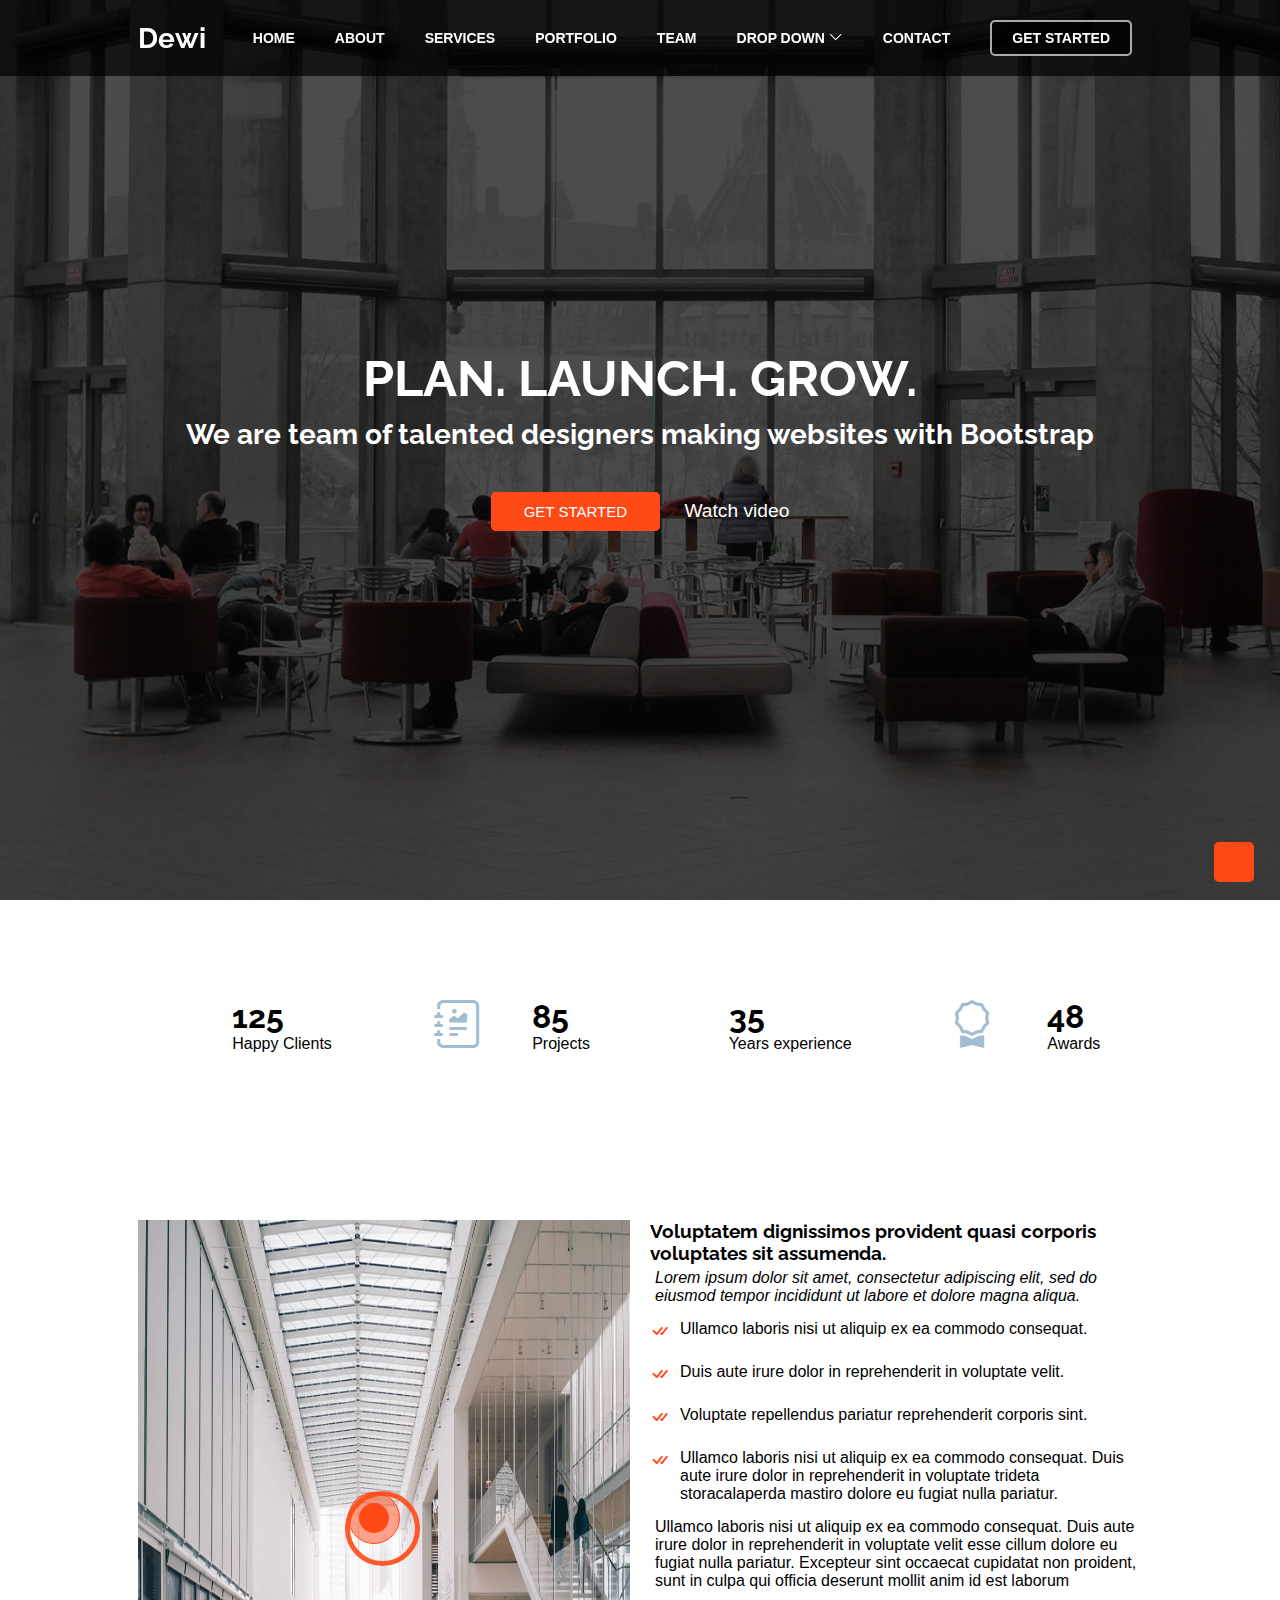
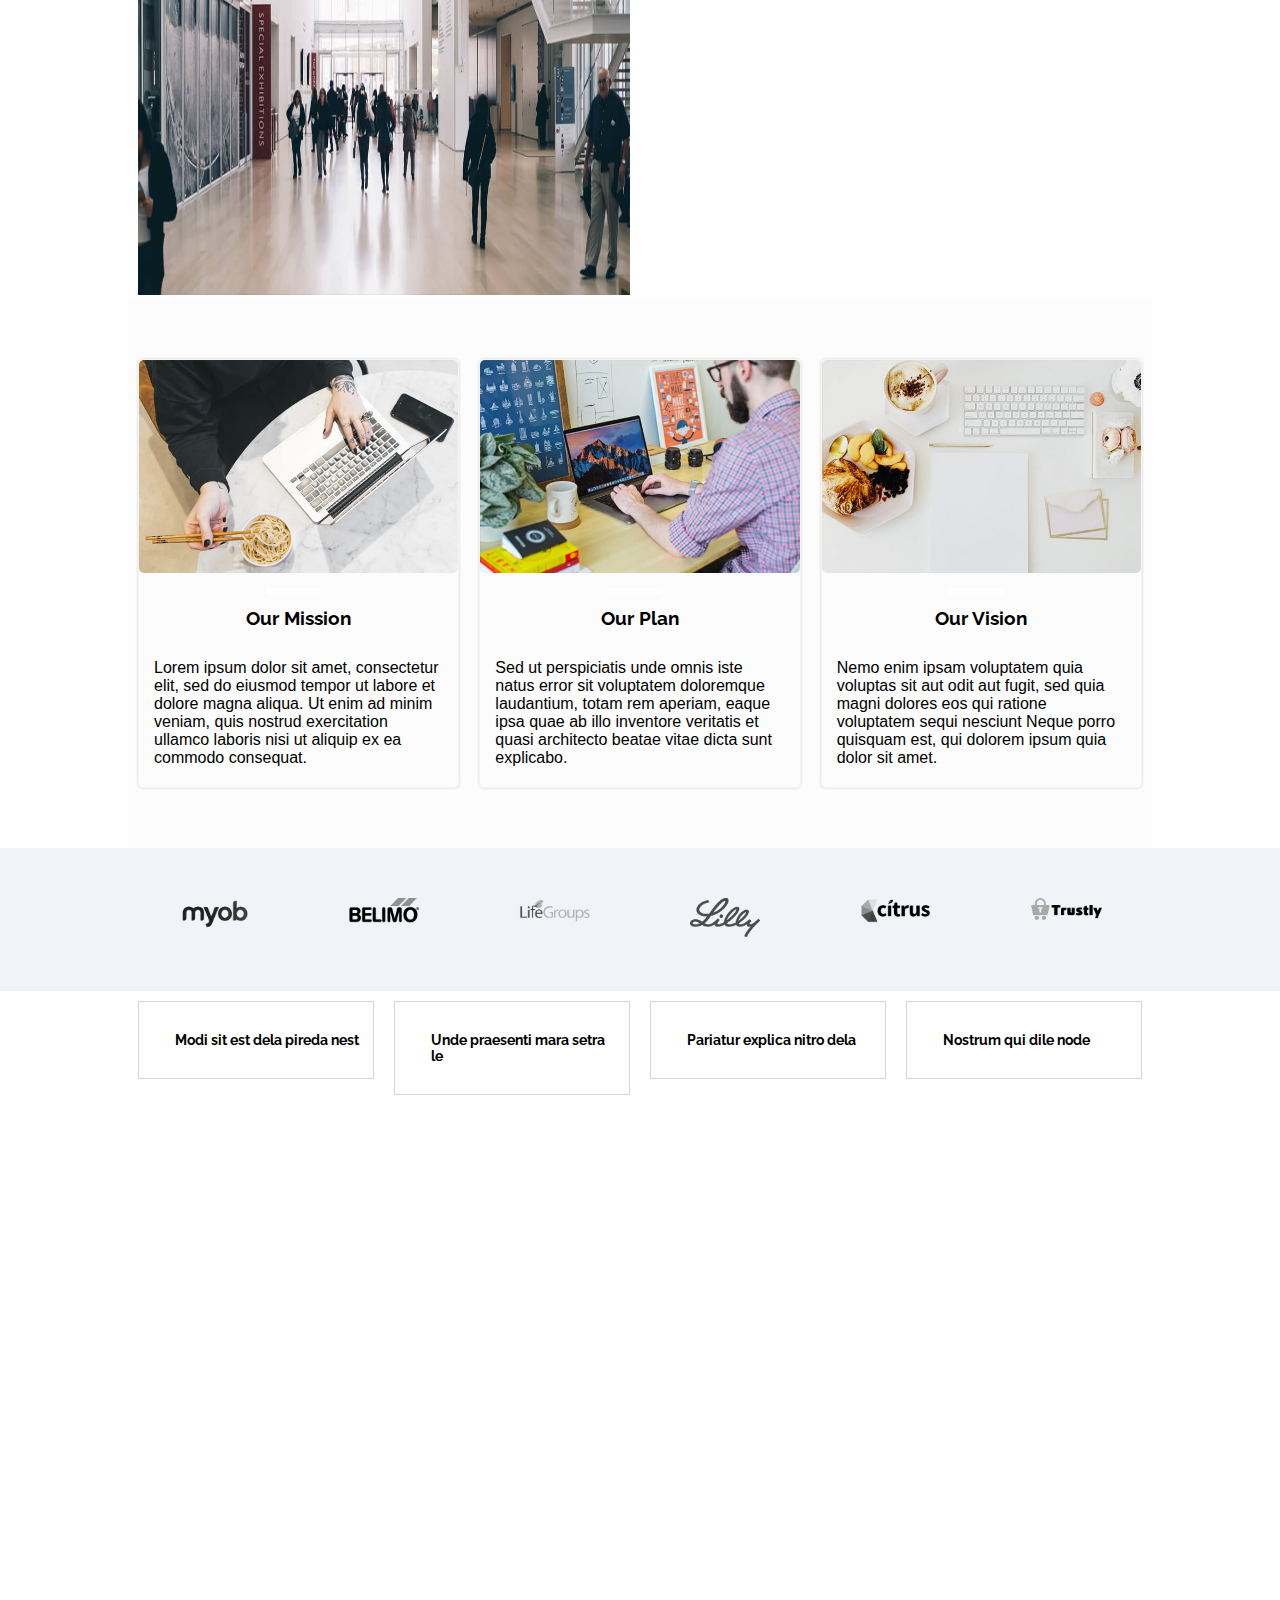
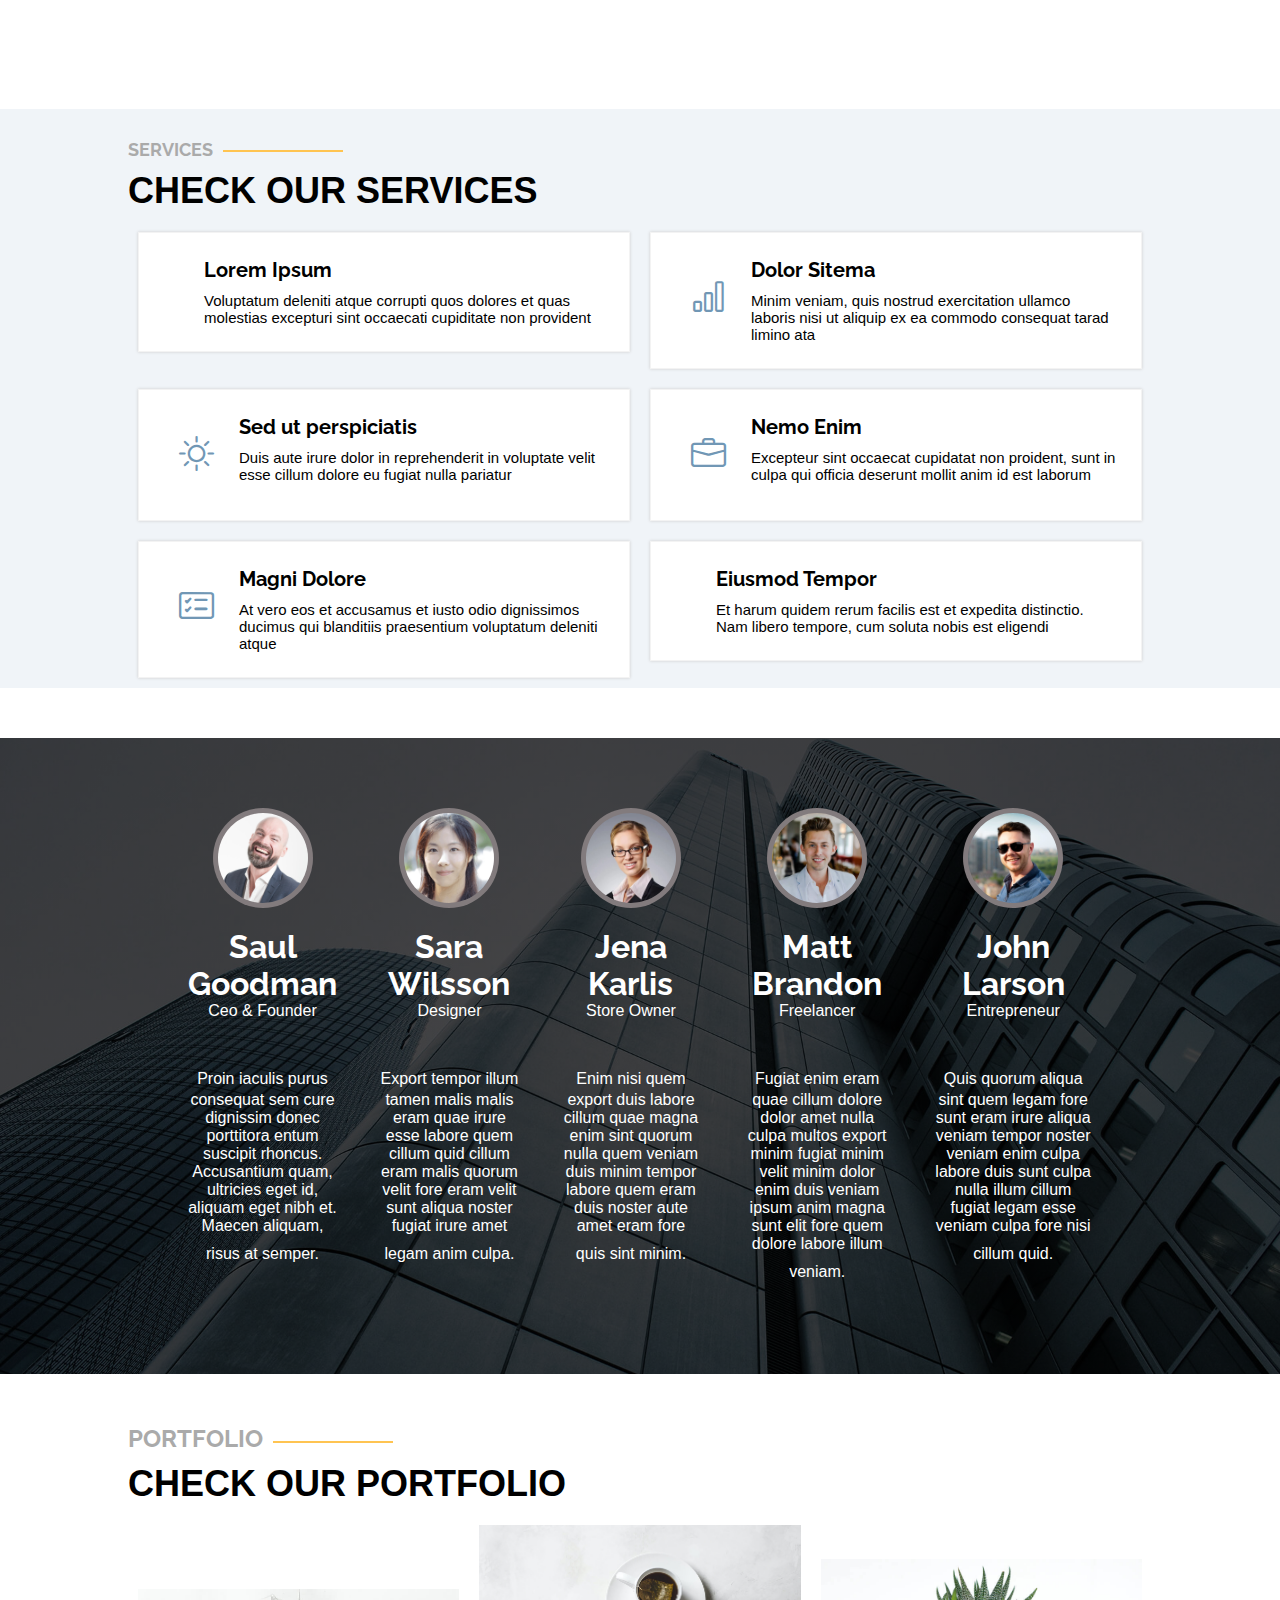
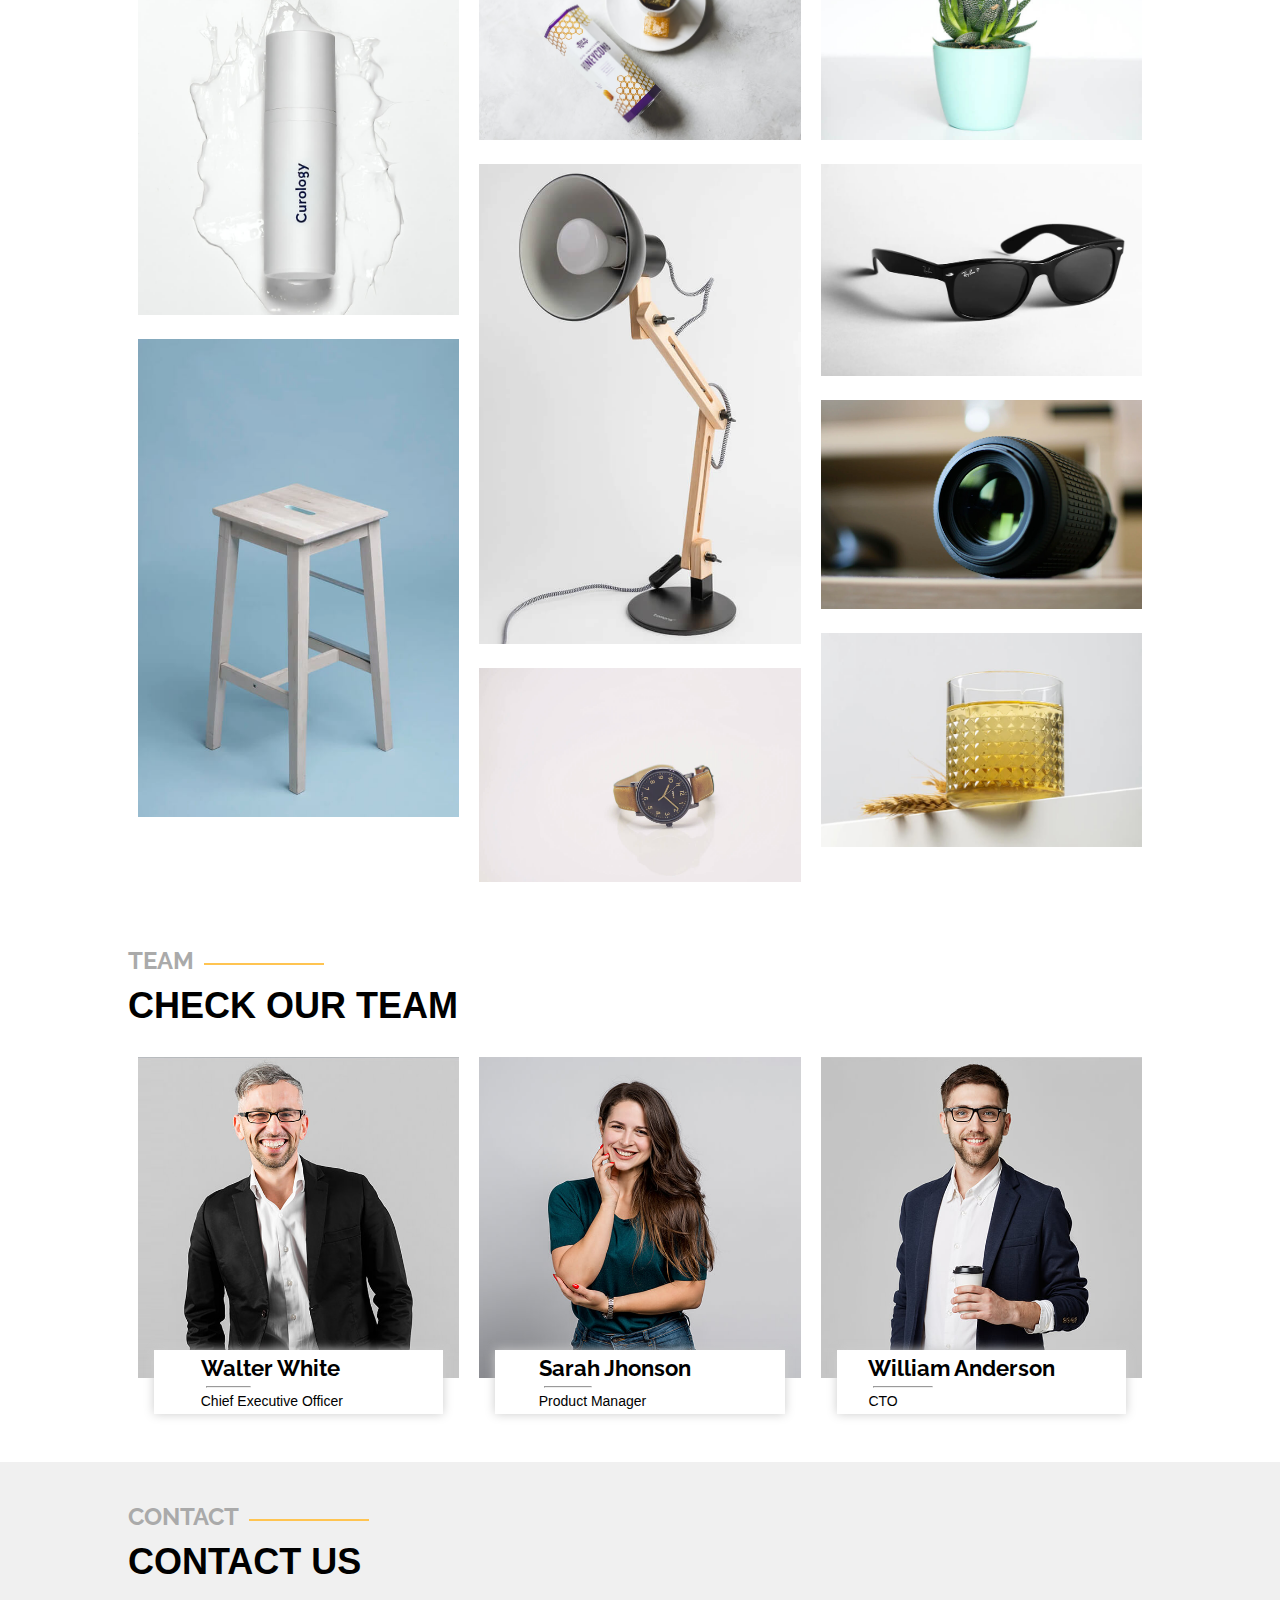
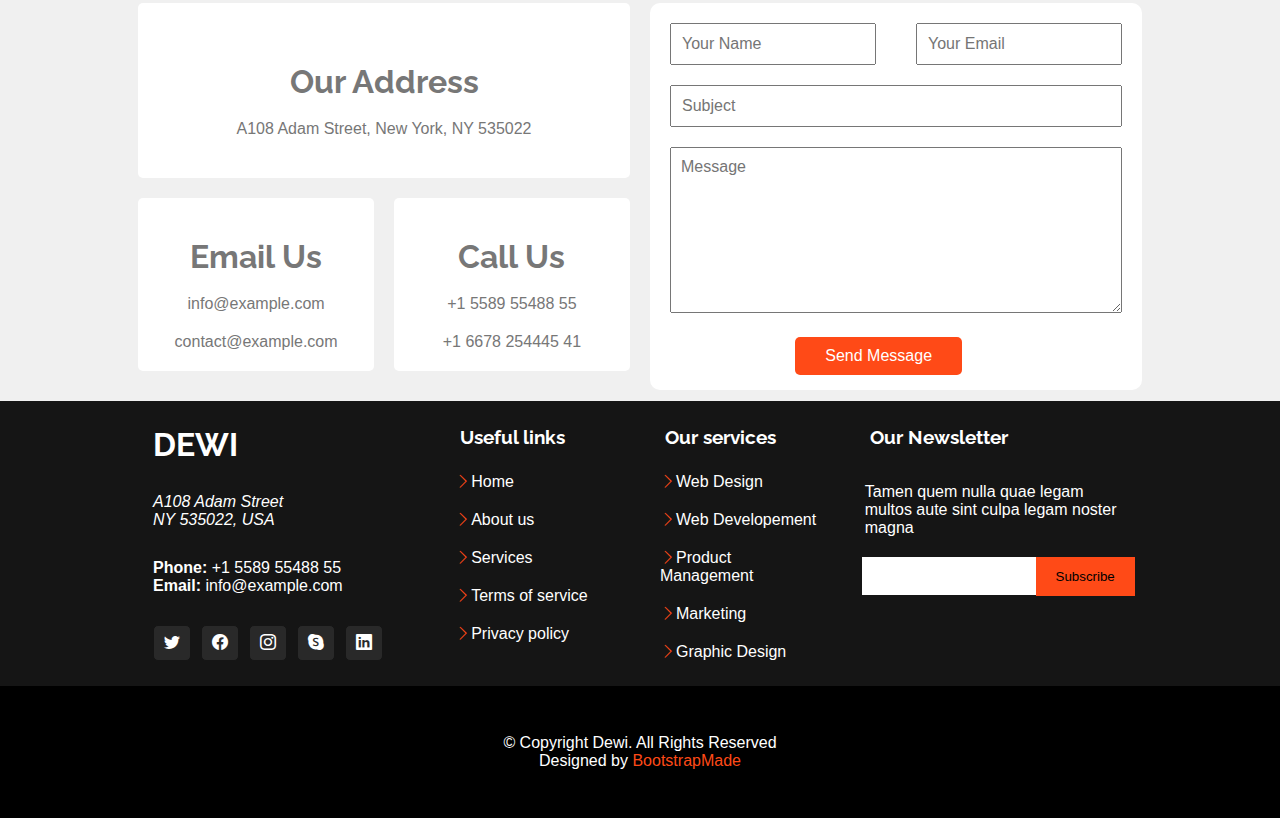
==== commit 7fe0e91e: "index.html" ====
--- a/index.html
+++ b/index.html
@@ -795,7 +795,7 @@
 	<section id="end-footer">
 		<div class="container">
 			<div class="footer-end">
-				<p>&copy Copyright Gp. All Rights Reserved</p>
+				<p>&copy Copyright Dewi. All Rights Reserved</p>
 				<p>	Designed by <a href="#"> BootstrapMade</a></p>
 			</div>
 		</div>	
@@ -820,4 +820,4 @@
 		});
 	</script>
 </body>
-</html>	+</html>	
